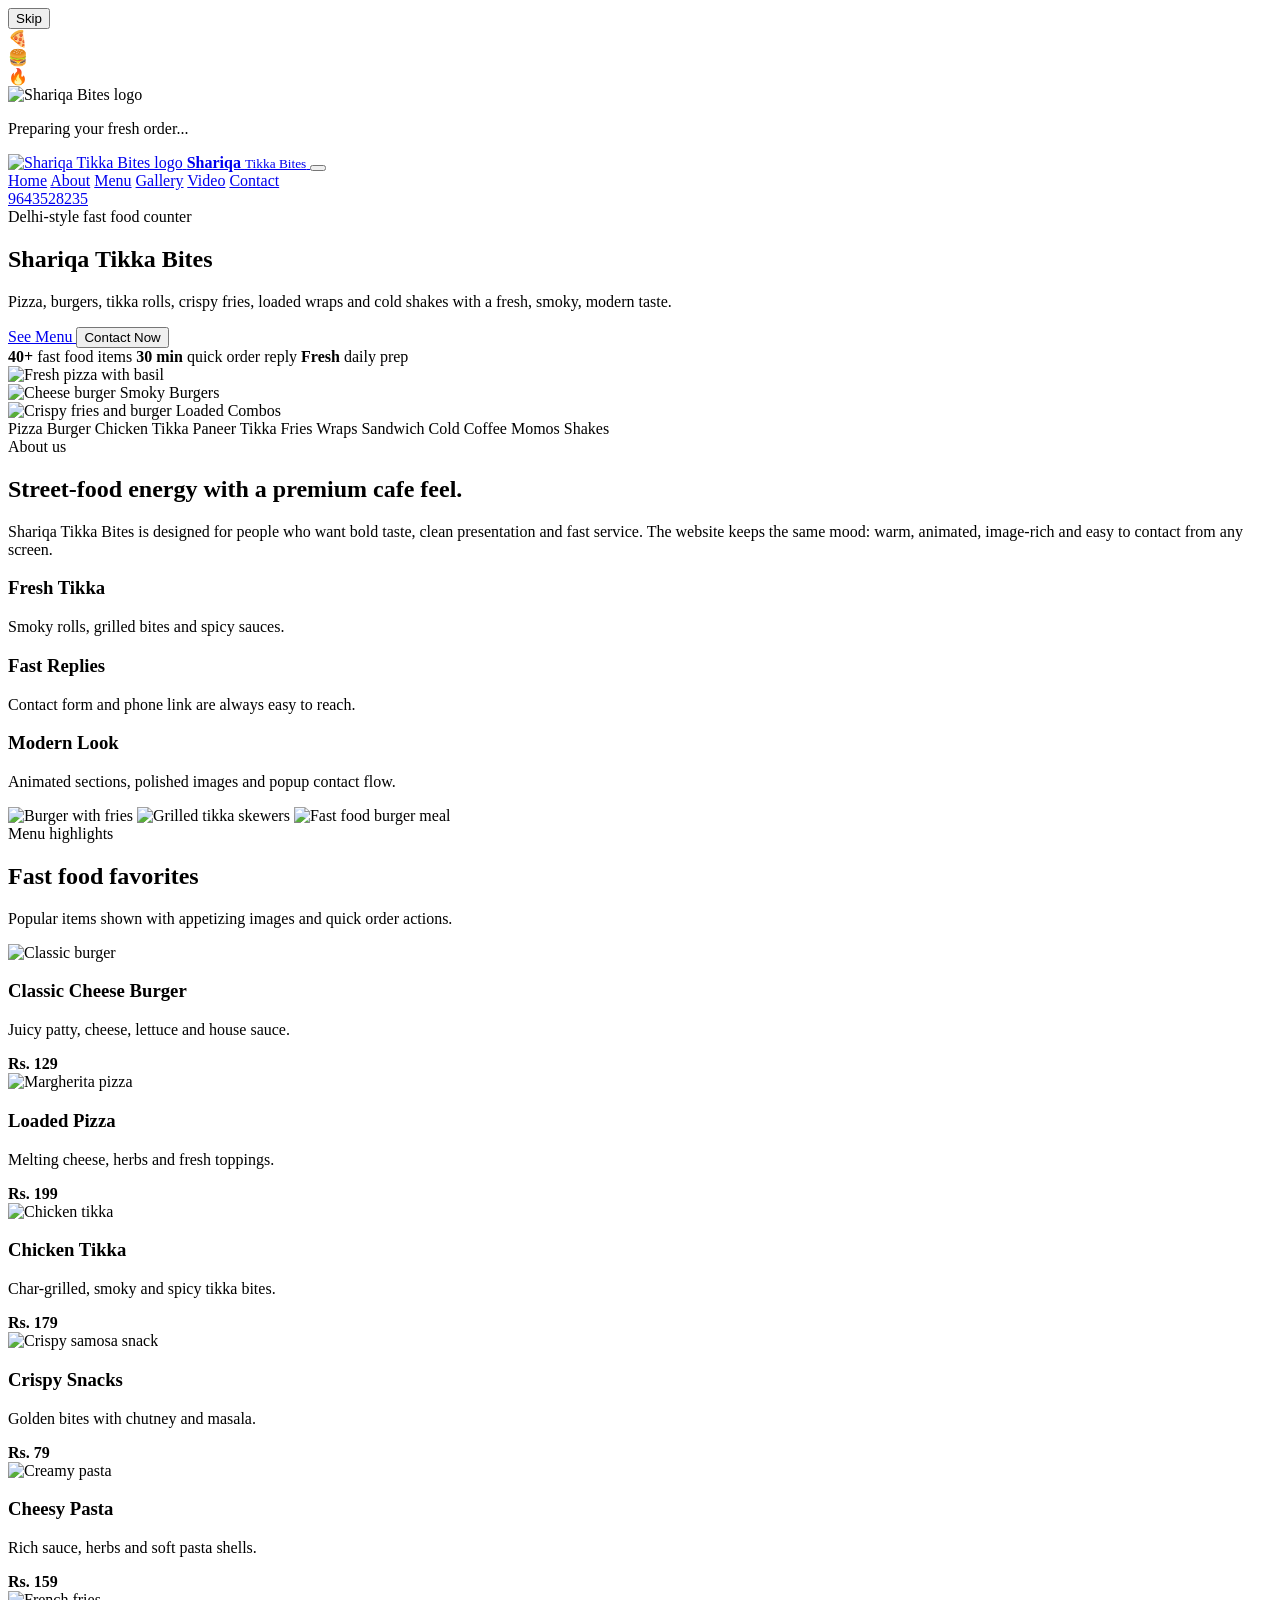
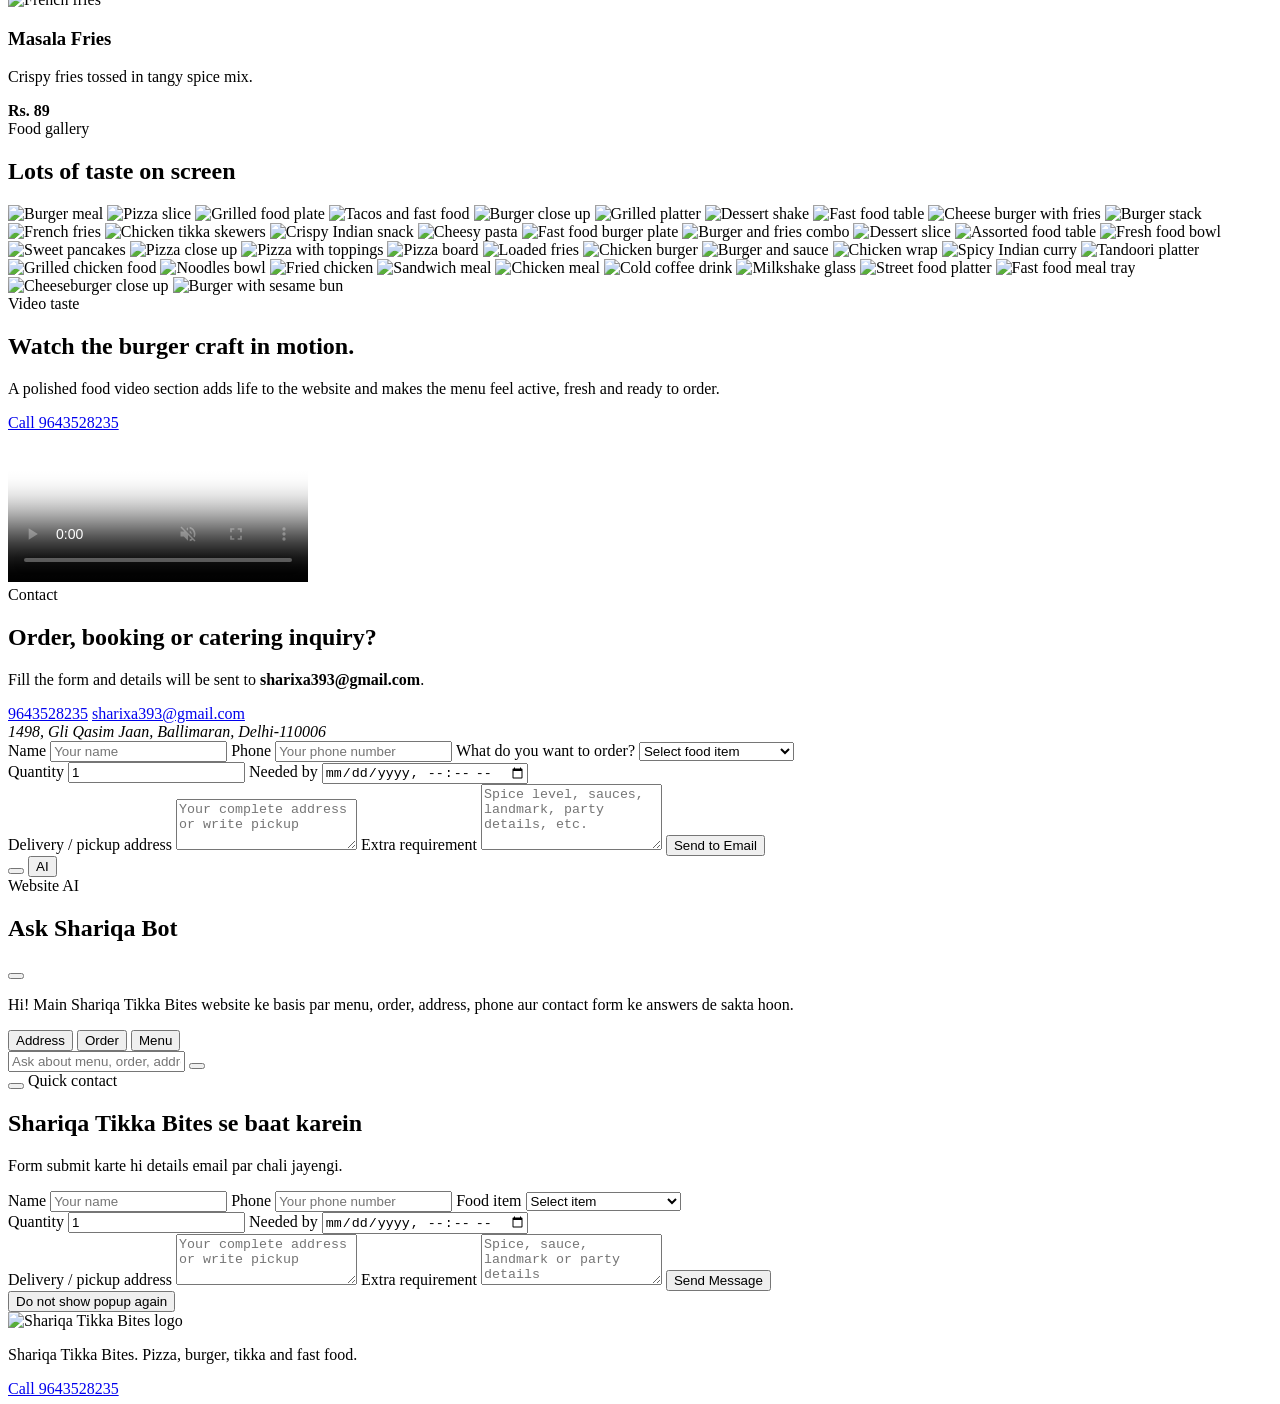
==== index.html @ a7a22358 "Deploy Shariqa Tikka Bites website" ====
<!DOCTYPE html>
<html lang="en">
  <head>
    <meta charset="UTF-8" />
    <meta name="viewport" content="width=device-width, initial-scale=1.0" />
    <title>Shariqa Tikka Bites | Pizza, Burger, Tikka & Fast Food</title>
    <meta
      name="description"
      content="Shariqa Tikka Bites serves modern fast food, tikka rolls, pizza, burgers, fries, shakes and party snacks."
    />
    <link rel="preconnect" href="https://images.unsplash.com" />
    <link rel="preconnect" href="https://cdn.coverr.co" />
    <link rel="icon" href="assets/shariqa-bites-logo.png" />
    <link rel="stylesheet" href="styles.css" />
    <script src="https://unpkg.com/lucide@latest/dist/umd/lucide.min.js" defer></script>
    <script src="app.js" defer></script>
  </head>
  <body>
    <div class="intro" id="intro" aria-label="Opening food preparation animation">
      <button class="intro-skip" id="skipIntro" type="button" aria-label="Skip intro">
        <i data-lucide="x"></i>
        Skip
      </button>
      <div class="prep-loader" aria-hidden="true">
        <div class="prep-ring"></div>
        <div class="prep-icon prep-one">🍕</div>
        <div class="prep-icon prep-two">🍔</div>
        <div class="prep-icon prep-three">🔥</div>
        <div class="prep-plate">
          <i data-lucide="chef-hat"></i>
        </div>
      </div>
      <div class="intro-center">
        <img src="assets/shariqa-bites-logo.png" alt="Shariqa Bites logo" />
        <p>Preparing your fresh order...</p>
        <div class="intro-progress"><span></span></div>
      </div>
    </div>

    <header class="site-header">
      <a class="brand" href="#home" aria-label="Shariqa Tikka Bites home">
        <img src="assets/shariqa-bites-logo.png" alt="Shariqa Tikka Bites logo" />
        <span>
          <strong>Shariqa</strong>
          <small>Tikka Bites</small>
        </span>
      </a>
      <button class="nav-toggle" type="button" aria-label="Open menu">
        <i data-lucide="menu"></i>
      </button>
      <nav class="nav-links" aria-label="Primary navigation">
        <a href="#home">Home</a>
        <a href="#about">About</a>
        <a href="#menu">Menu</a>
        <a href="#gallery">Gallery</a>
        <a href="#video">Video</a>
        <a href="#contact">Contact</a>
      </nav>
      <a class="call-pill" href="tel:+919643528235">
        <i data-lucide="phone"></i>
        9643528235
      </a>
    </header>

    <main>
      <section class="hero" id="home">
        <div class="hero-copy reveal">
          <span class="eyebrow">Delhi-style fast food counter</span>
          <h1>Shariqa Tikka Bites</h1>
          <p>
            Pizza, burgers, tikka rolls, crispy fries, loaded wraps and cold shakes
            with a fresh, smoky, modern taste.
          </p>
          <div class="hero-actions">
            <a class="btn btn-primary" href="#menu">
              <i data-lucide="utensils"></i>
              See Menu
            </a>
            <button class="btn btn-light" type="button" data-open-popup>
              <i data-lucide="send"></i>
              Contact Now
            </button>
          </div>
          <div class="hero-stats" aria-label="Highlights">
            <span><strong>40+</strong> fast food items</span>
            <span><strong>30 min</strong> quick order reply</span>
            <span><strong>Fresh</strong> daily prep</span>
          </div>
        </div>

        <div class="hero-visual reveal">
          <div class="hero-main-photo">
            <img
              src="https://images.unsplash.com/photo-1565299624946-b28f40a0ae38?auto=format&fit=crop&w=1100&q=85"
              alt="Fresh pizza with basil"
            />
          </div>
          <div class="floating-card float-one">
            <img
              src="https://images.unsplash.com/photo-1568901346375-23c9450c58cd?auto=format&fit=crop&w=500&q=85"
              alt="Cheese burger"
            />
            <span>Smoky Burgers</span>
          </div>
          <div class="floating-card float-two">
            <img
              src="https://images.unsplash.com/photo-1606755962773-d324e0a13086?auto=format&fit=crop&w=500&q=85"
              alt="Crispy fries and burger"
            />
            <span>Loaded Combos</span>
          </div>
        </div>
      </section>

      <section class="ticker" aria-label="Popular food list">
        <div>
          <span>Pizza</span>
          <span>Burger</span>
          <span>Chicken Tikka</span>
          <span>Paneer Tikka</span>
          <span>Fries</span>
          <span>Wraps</span>
          <span>Sandwich</span>
          <span>Cold Coffee</span>
          <span>Momos</span>
          <span>Shakes</span>
        </div>
      </section>

      <section class="section about" id="about">
        <div class="section-copy reveal">
          <span class="eyebrow">About us</span>
          <h2>Street-food energy with a premium cafe feel.</h2>
          <p>
            Shariqa Tikka Bites is designed for people who want bold taste,
            clean presentation and fast service. The website keeps the same mood:
            warm, animated, image-rich and easy to contact from any screen.
          </p>
          <div class="feature-grid">
            <article>
              <i data-lucide="flame"></i>
              <h3>Fresh Tikka</h3>
              <p>Smoky rolls, grilled bites and spicy sauces.</p>
            </article>
            <article>
              <i data-lucide="clock-3"></i>
              <h3>Fast Replies</h3>
              <p>Contact form and phone link are always easy to reach.</p>
            </article>
            <article>
              <i data-lucide="sparkles"></i>
              <h3>Modern Look</h3>
              <p>Animated sections, polished images and popup contact flow.</p>
            </article>
          </div>
        </div>
        <div class="about-collage reveal">
          <img
            src="https://images.unsplash.com/photo-1550547660-d9450f859349?auto=format&fit=crop&w=900&q=85"
            alt="Burger with fries"
          />
          <img
            src="https://images.unsplash.com/photo-1599487488170-d11ec9c172f0?auto=format&fit=crop&w=900&q=85"
            alt="Grilled tikka skewers"
          />
          <img
            src="https://images.unsplash.com/photo-1571091718767-18b5b1457add?auto=format&fit=crop&w=900&q=85"
            alt="Fast food burger meal"
          />
        </div>
      </section>

      <section class="section menu-section" id="menu">
        <div class="section-heading reveal">
          <span class="eyebrow">Menu highlights</span>
          <h2>Fast food favorites</h2>
          <p>Popular items shown with appetizing images and quick order actions.</p>
        </div>
        <div class="menu-grid">
          <article class="menu-card reveal">
            <img src="https://images.unsplash.com/photo-1565299507177-b0ac66763828?auto=format&fit=crop&w=700&q=85" alt="Classic burger" />
            <div><h3>Classic Cheese Burger</h3><p>Juicy patty, cheese, lettuce and house sauce.</p><strong>Rs. 129</strong></div>
          </article>
          <article class="menu-card reveal">
            <img src="https://images.unsplash.com/photo-1565299624946-b28f40a0ae38?auto=format&fit=crop&w=700&q=85" alt="Margherita pizza" />
            <div><h3>Loaded Pizza</h3><p>Melting cheese, herbs and fresh toppings.</p><strong>Rs. 199</strong></div>
          </article>
          <article class="menu-card reveal">
            <img src="https://images.unsplash.com/photo-1599487488170-d11ec9c172f0?auto=format&fit=crop&w=700&q=85" alt="Chicken tikka" />
            <div><h3>Chicken Tikka</h3><p>Char-grilled, smoky and spicy tikka bites.</p><strong>Rs. 179</strong></div>
          </article>
          <article class="menu-card reveal">
            <img src="https://images.unsplash.com/photo-1601050690597-df0568f70950?auto=format&fit=crop&w=700&q=85" alt="Crispy samosa snack" />
            <div><h3>Crispy Snacks</h3><p>Golden bites with chutney and masala.</p><strong>Rs. 79</strong></div>
          </article>
          <article class="menu-card reveal">
            <img src="https://images.unsplash.com/photo-1621996346565-e3dbc646d9a9?auto=format&fit=crop&w=700&q=85" alt="Creamy pasta" />
            <div><h3>Cheesy Pasta</h3><p>Rich sauce, herbs and soft pasta shells.</p><strong>Rs. 159</strong></div>
          </article>
          <article class="menu-card reveal">
            <img src="https://images.unsplash.com/photo-1576107232684-1279f390859f?auto=format&fit=crop&w=700&q=85" alt="French fries" />
            <div><h3>Masala Fries</h3><p>Crispy fries tossed in tangy spice mix.</p><strong>Rs. 89</strong></div>
          </article>
        </div>
      </section>

      <section class="section gallery-section" id="gallery">
        <div class="section-heading reveal">
          <span class="eyebrow">Food gallery</span>
          <h2>Lots of taste on screen</h2>
        </div>
        <div class="gallery">
          <img class="reveal" src="https://images.unsplash.com/photo-1551782450-a2132b4ba21d?auto=format&fit=crop&w=700&q=85" alt="Burger meal" />
          <img class="reveal" src="https://images.unsplash.com/photo-1594007654729-407eedc4be65?auto=format&fit=crop&w=700&q=85" alt="Pizza slice" />
          <img class="reveal" src="https://images.unsplash.com/photo-1600891964599-f61ba0e24092?auto=format&fit=crop&w=700&q=85" alt="Grilled food plate" />
          <img class="reveal" src="https://images.unsplash.com/photo-1552332386-f8dd00dc2f85?auto=format&fit=crop&w=700&q=85" alt="Tacos and fast food" />
          <img class="reveal" src="https://images.unsplash.com/photo-1550317138-10000687a72b?auto=format&fit=crop&w=700&q=85" alt="Burger close up" />
          <img class="reveal" src="https://images.unsplash.com/photo-1600891964092-4316c288032e?auto=format&fit=crop&w=700&q=85" alt="Grilled platter" />
          <img class="reveal" src="https://images.unsplash.com/photo-1551024506-0bccd828d307?auto=format&fit=crop&w=700&q=85" alt="Dessert shake" />
          <img class="reveal" src="https://images.unsplash.com/photo-1571091655789-405eb7a3a3a8?auto=format&fit=crop&w=700&q=85" alt="Fast food table" />
          <img class="reveal" src="https://images.unsplash.com/photo-1565299507177-b0ac66763828?auto=format&fit=crop&w=700&q=85" alt="Cheese burger with fries" />
          <img class="reveal" src="https://images.unsplash.com/photo-1568901346375-23c9450c58cd?auto=format&fit=crop&w=700&q=85" alt="Burger stack" />
          <img class="reveal" src="https://images.unsplash.com/photo-1576107232684-1279f390859f?auto=format&fit=crop&w=700&q=85" alt="French fries" />
          <img class="reveal" src="https://images.unsplash.com/photo-1599487488170-d11ec9c172f0?auto=format&fit=crop&w=700&q=85" alt="Chicken tikka skewers" />
          <img class="reveal" src="https://images.unsplash.com/photo-1601050690597-df0568f70950?auto=format&fit=crop&w=700&q=85" alt="Crispy Indian snack" />
          <img class="reveal" src="https://images.unsplash.com/photo-1621996346565-e3dbc646d9a9?auto=format&fit=crop&w=700&q=85" alt="Cheesy pasta" />
          <img class="reveal" src="https://images.unsplash.com/photo-1571091718767-18b5b1457add?auto=format&fit=crop&w=700&q=85" alt="Fast food burger plate" />
          <img class="reveal" src="https://images.unsplash.com/photo-1606755962773-d324e0a13086?auto=format&fit=crop&w=700&q=85" alt="Burger and fries combo" />
          <img class="reveal" src="https://images.unsplash.com/photo-1565958011703-44f9829ba187?auto=format&fit=crop&w=700&q=85" alt="Dessert slice" />
          <img class="reveal" src="https://images.unsplash.com/photo-1504674900247-0877df9cc836?auto=format&fit=crop&w=700&q=85" alt="Assorted food table" />
          <img class="reveal" src="https://images.unsplash.com/photo-1540189549336-e6e99c3679fe?auto=format&fit=crop&w=700&q=85" alt="Fresh food bowl" />
          <img class="reveal" src="https://images.unsplash.com/photo-1567620905732-2d1ec7ab7445?auto=format&fit=crop&w=700&q=85" alt="Sweet pancakes" />
          <img class="reveal" src="https://images.unsplash.com/photo-1513104890138-7c749659a591?auto=format&fit=crop&w=700&q=85" alt="Pizza close up" />
          <img class="reveal" src="https://images.unsplash.com/photo-1511689660979-10d2b1aada49?auto=format&fit=crop&w=700&q=85" alt="Pizza with toppings" />
          <img class="reveal" src="https://images.unsplash.com/photo-1520201163981-8cc95007dd2a?auto=format&fit=crop&w=700&q=85" alt="Pizza board" />
          <img class="reveal" src="https://images.unsplash.com/photo-1541592106381-b31e9677c0e5?auto=format&fit=crop&w=700&q=85" alt="Loaded fries" />
          <img class="reveal" src="https://images.unsplash.com/photo-1559847844-5315695dadae?auto=format&fit=crop&w=700&q=85" alt="Chicken burger" />
          <img class="reveal" src="https://images.unsplash.com/photo-1585238342024-78d387f4a707?auto=format&fit=crop&w=700&q=85" alt="Burger and sauce" />
          <img class="reveal" src="https://images.unsplash.com/photo-1605478371310-a9f1e96b4ff4?auto=format&fit=crop&w=700&q=85" alt="Chicken wrap" />
          <img class="reveal" src="https://images.unsplash.com/photo-1631452180519-c014fe946bc7?auto=format&fit=crop&w=700&q=85" alt="Spicy Indian curry" />
          <img class="reveal" src="https://images.unsplash.com/photo-1617692855027-33b14f061079?auto=format&fit=crop&w=700&q=85" alt="Tandoori platter" />
          <img class="reveal" src="https://images.unsplash.com/photo-1610057099431-d73a1c9d2f2f?auto=format&fit=crop&w=700&q=85" alt="Grilled chicken food" />
          <img class="reveal" src="https://images.unsplash.com/photo-1612929633738-8fe44f7ec841?auto=format&fit=crop&w=700&q=85" alt="Noodles bowl" />
          <img class="reveal" src="https://images.unsplash.com/photo-1562967914-608f82629710?auto=format&fit=crop&w=700&q=85" alt="Fried chicken" />
          <img class="reveal" src="https://images.unsplash.com/photo-1625944525533-473f1a3d54e7?auto=format&fit=crop&w=700&q=85" alt="Sandwich meal" />
          <img class="reveal" src="https://images.unsplash.com/photo-1604908176997-125f25cc6f3d?auto=format&fit=crop&w=700&q=85" alt="Chicken meal" />
          <img class="reveal" src="https://images.unsplash.com/photo-1509042239860-f550ce710b93?auto=format&fit=crop&w=700&q=85" alt="Cold coffee drink" />
          <img class="reveal" src="https://images.unsplash.com/photo-1572490122747-3968b75cc699?auto=format&fit=crop&w=700&q=85" alt="Milkshake glass" />
          <img class="reveal" src="https://images.unsplash.com/photo-1512152272829-e3139592d56f?auto=format&fit=crop&w=700&q=85" alt="Street food platter" />
          <img class="reveal" src="https://images.unsplash.com/photo-1521305916504-4a1121188589?auto=format&fit=crop&w=700&q=85" alt="Fast food meal tray" />
          <img class="reveal" src="https://images.unsplash.com/photo-1561758033-d89a9ad46330?auto=format&fit=crop&w=700&q=85" alt="Cheeseburger close up" />
          <img class="reveal" src="https://images.unsplash.com/photo-1550547660-d9450f859349?auto=format&fit=crop&w=700&q=85" alt="Burger with sesame bun" />
        </div>
      </section>

      <section class="section video-section" id="video">
        <div class="section-copy reveal">
          <span class="eyebrow">Video taste</span>
          <h2>Watch the burger craft in motion.</h2>
          <p>
            A polished food video section adds life to the website and makes the
            menu feel active, fresh and ready to order.
          </p>
          <a class="btn btn-primary" href="tel:+919643528235">
            <i data-lucide="phone-call"></i>
            Call 9643528235
          </a>
        </div>
        <div class="video-frame reveal">
          <video
            controls
            muted
            loop
            playsinline
            poster="https://images.unsplash.com/photo-1550547660-d9450f859349?auto=format&fit=crop&w=1200&q=85"
          >
            <source src="https://cdn.coverr.co/videos/user-ai-generation-xU0txiBpkCyI/1080p.mp4" type="video/mp4" />
          </video>
        </div>
      </section>

      <section class="section contact-section" id="contact">
        <div class="contact-panel reveal">
          <div>
            <span class="eyebrow">Contact</span>
            <h2>Order, booking or catering inquiry?</h2>
            <p>
              Fill the form and details will be sent to
              <strong>sharixa393@gmail.com</strong>.
            </p>
          <div class="contact-lines">
            <a href="tel:+919643528235"><i data-lucide="phone"></i> 9643528235</a>
            <a href="mailto:sharixa393@gmail.com"><i data-lucide="mail"></i> sharixa393@gmail.com</a>
          </div>
          <address class="address-card">
            <i data-lucide="map-pin"></i>
            <span>1498, Gli Qasim Jaan, Ballimaran, Delhi-110006</span>
          </address>
        </div>
          <form
            class="contact-form"
            action="https://formsubmit.co/sharixa393@gmail.com"
            method="POST"
            target="_blank"
          >
            <input type="hidden" name="_subject" value="New inquiry from Shariqa Tikka Bites website" />
            <input type="hidden" name="_captcha" value="false" />
            <input type="hidden" name="_template" value="table" />
            <label>
              Name
              <input name="name" type="text" placeholder="Your name" required />
            </label>
            <label>
              Phone
              <input name="phone" type="tel" placeholder="Your phone number" required />
            </label>
            <label>
              What do you want to order?
              <select name="order_item" required>
                <option value="">Select food item</option>
                <option>Pizza</option>
                <option>Burger</option>
                <option>Chicken Tikka</option>
                <option>Paneer Tikka</option>
                <option>Wrap / Roll</option>
                <option>Fries</option>
                <option>Sandwich</option>
                <option>Cold Coffee / Shake</option>
                <option>Party or catering order</option>
              </select>
            </label>
            <div class="form-row">
              <label>
                Quantity
                <input name="quantity" type="number" min="1" value="1" required />
              </label>
              <label>
                Needed by
                <input name="needed_by" type="datetime-local" />
              </label>
            </div>
            <label>
              Delivery / pickup address
              <textarea name="customer_address" rows="3" placeholder="Your complete address or write pickup" required></textarea>
            </label>
            <label>
              Extra requirement
              <textarea name="message" rows="4" placeholder="Spice level, sauces, landmark, party details, etc." required></textarea>
            </label>
            <button class="btn btn-primary" type="submit">
              <i data-lucide="send"></i>
              Send to Email
            </button>
          </form>
        </div>
      </section>
    </main>

    <button class="floating-contact" type="button" data-open-popup aria-label="Open contact form">
      <i data-lucide="message-circle"></i>
    </button>

    <button class="chatbot-launch" type="button" id="chatbotLaunch" aria-label="Open AI chatbot">
      <i data-lucide="bot"></i>
      <span>AI</span>
    </button>

    <aside class="chatbot" id="chatbot" aria-hidden="true" aria-label="Shariqa AI chatbot">
      <div class="chatbot-header">
        <div>
          <span class="eyebrow">Website AI</span>
          <h2>Ask Shariqa Bot</h2>
        </div>
        <button type="button" id="closeChatbot" aria-label="Close chatbot">
          <i data-lucide="x"></i>
        </button>
      </div>
      <div class="chatbot-messages" id="chatbotMessages">
        <p class="bot-message">Hi! Main Shariqa Tikka Bites website ke basis par menu, order, address, phone aur contact form ke answers de sakta hoon.</p>
      </div>
      <div class="chatbot-suggestions" aria-label="Suggested questions">
        <button type="button" data-chat-question="Address kya hai?">Address</button>
        <button type="button" data-chat-question="Order kaise karun?">Order</button>
        <button type="button" data-chat-question="Menu mein kya kya hai?">Menu</button>
      </div>
      <form class="chatbot-form" id="chatbotForm">
        <input id="chatbotInput" type="text" placeholder="Ask about menu, order, address..." autocomplete="off" />
        <button type="submit" aria-label="Send question">
          <i data-lucide="send"></i>
        </button>
      </form>
    </aside>

    <div class="popup" id="contactPopup" aria-hidden="true">
      <div class="popup-backdrop" data-close-popup></div>
      <aside class="popup-card" role="dialog" aria-modal="true" aria-labelledby="popupTitle">
        <button class="popup-close" type="button" data-close-popup aria-label="Close popup">
          <i data-lucide="x"></i>
        </button>
        <span class="eyebrow">Quick contact</span>
        <h2 id="popupTitle">Shariqa Tikka Bites se baat karein</h2>
        <p>Form submit karte hi details email par chali jayengi.</p>
        <form
          class="contact-form"
          action="https://formsubmit.co/sharixa393@gmail.com"
          method="POST"
          target="_blank"
        >
          <input type="hidden" name="_subject" value="Popup inquiry from Shariqa Tikka Bites website" />
          <input type="hidden" name="_captcha" value="false" />
          <input type="hidden" name="_template" value="table" />
          <label>
            Name
            <input name="name" type="text" placeholder="Your name" required />
          </label>
          <label>
            Phone
            <input name="phone" type="tel" placeholder="Your phone number" required />
          </label>
          <label>
            Food item
            <select name="order_item" required>
              <option value="">Select item</option>
              <option>Pizza</option>
              <option>Burger</option>
              <option>Chicken Tikka</option>
              <option>Paneer Tikka</option>
              <option>Wrap / Roll</option>
              <option>Fries</option>
              <option>Sandwich</option>
              <option>Cold Coffee / Shake</option>
              <option>Party or catering order</option>
            </select>
          </label>
          <div class="form-row">
            <label>
              Quantity
              <input name="quantity" type="number" min="1" value="1" required />
            </label>
            <label>
              Needed by
              <input name="needed_by" type="datetime-local" />
            </label>
          </div>
          <label>
            Delivery / pickup address
            <textarea name="customer_address" rows="3" placeholder="Your complete address or write pickup" required></textarea>
          </label>
          <label>
            Extra requirement
            <textarea name="message" rows="3" placeholder="Spice, sauce, landmark or party details" required></textarea>
          </label>
          <button class="btn btn-primary" type="submit">
            <i data-lucide="send"></i>
            Send Message
          </button>
        </form>
        <button class="quiet-btn" type="button" id="stopPopup">Do not show popup again</button>
      </aside>
    </div>

    <footer class="site-footer">
      <img src="assets/shariqa-bites-logo.png" alt="Shariqa Tikka Bites logo" />
      <p>Shariqa Tikka Bites. Pizza, burger, tikka and fast food.</p>
      <a href="tel:+919643528235">Call 9643528235</a>
    </footer>
  </body>
</html>
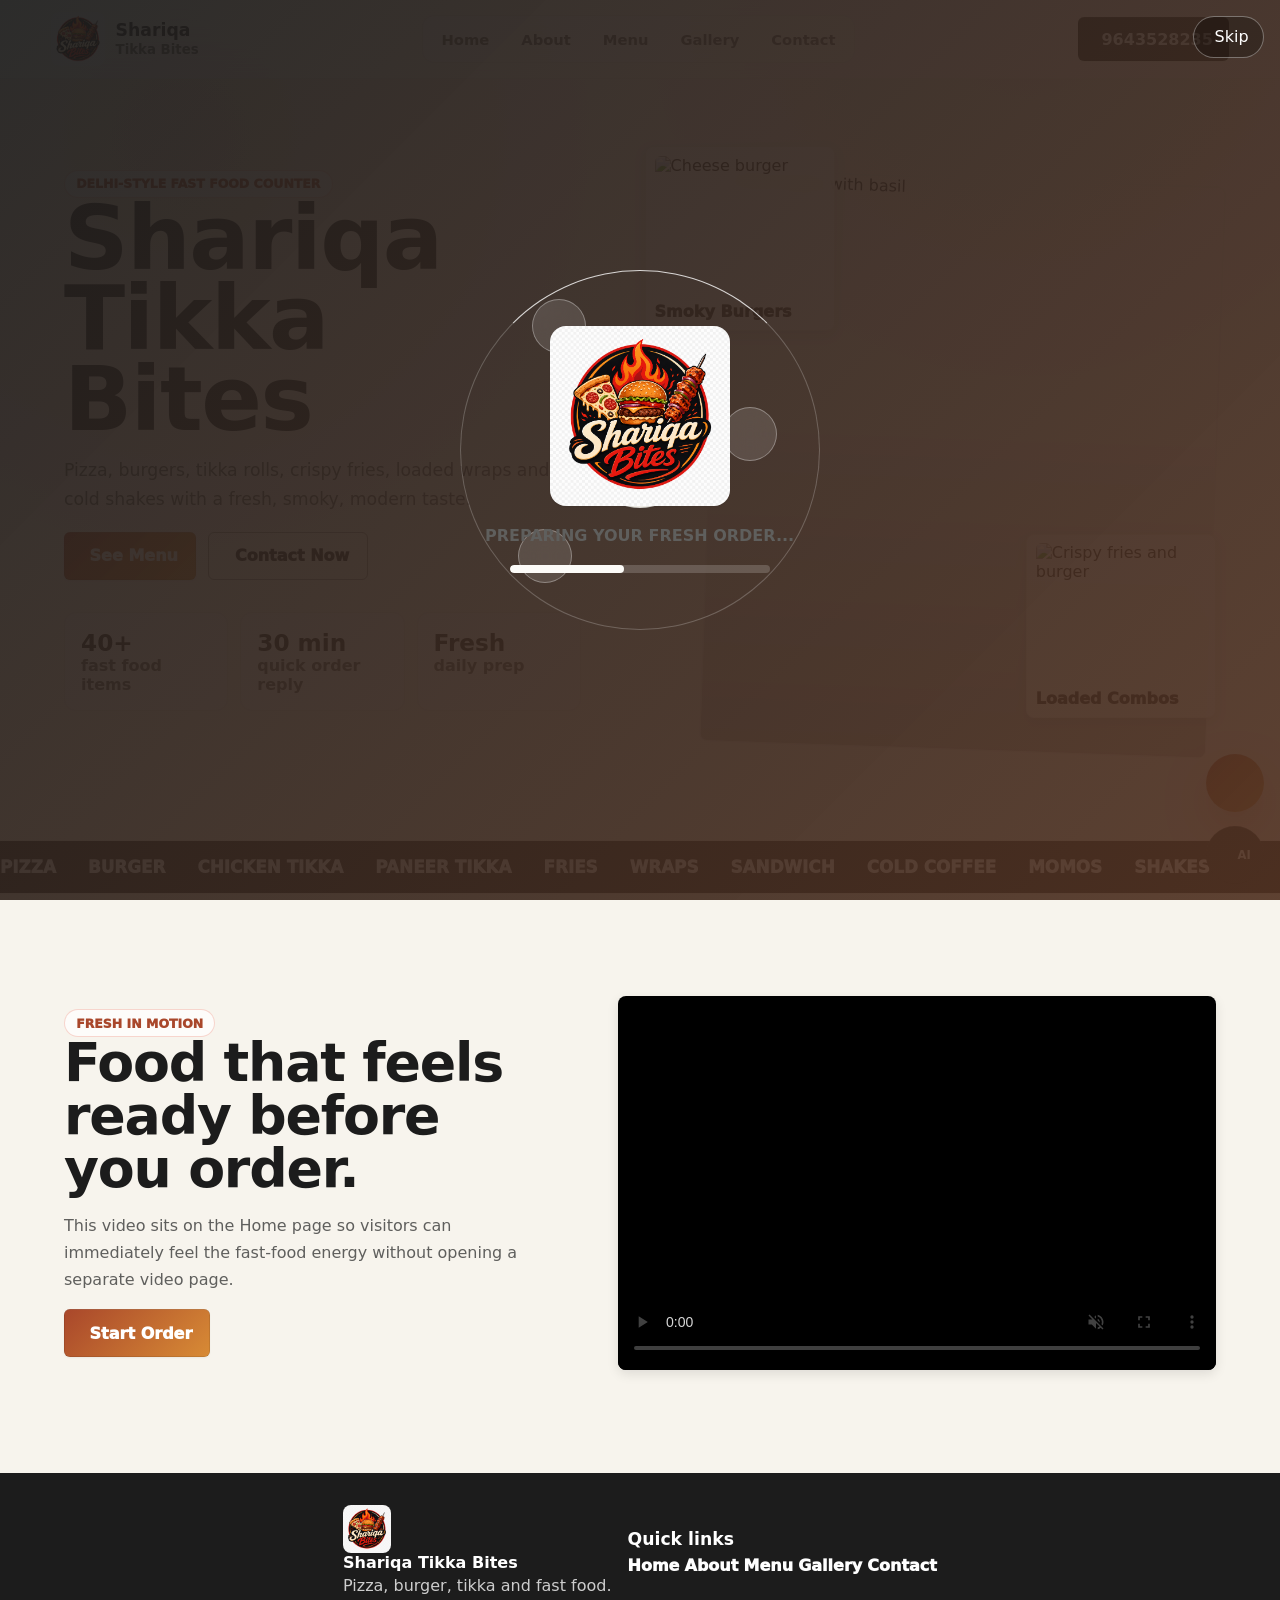
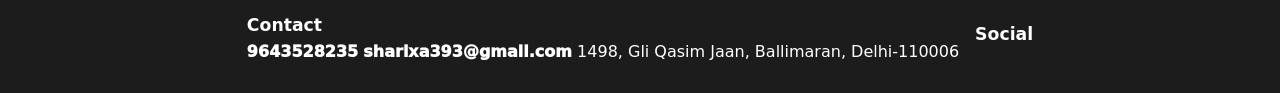
==== commit 515f4815: "Update multi-page Shariqa Tikka Bites website" ====
--- a/index.html
+++ b/index.html
@@ -1,468 +1,137 @@
-<!DOCTYPE html>
-<html lang="en">
-  <head>
-    <meta charset="UTF-8" />
-    <meta name="viewport" content="width=device-width, initial-scale=1.0" />
-    <title>Shariqa Tikka Bites | Pizza, Burger, Tikka & Fast Food</title>
-    <meta
-      name="description"
-      content="Shariqa Tikka Bites serves modern fast food, tikka rolls, pizza, burgers, fries, shakes and party snacks."
-    />
-    <link rel="preconnect" href="https://images.unsplash.com" />
-    <link rel="preconnect" href="https://cdn.coverr.co" />
-    <link rel="icon" href="assets/shariqa-bites-logo.png" />
-    <link rel="stylesheet" href="styles.css" />
-    <script src="https://unpkg.com/lucide@latest/dist/umd/lucide.min.js" defer></script>
-    <script src="app.js" defer></script>
-  </head>
-  <body>
-    <div class="intro" id="intro" aria-label="Opening food preparation animation">
-      <button class="intro-skip" id="skipIntro" type="button" aria-label="Skip intro">
-        <i data-lucide="x"></i>
-        Skip
-      </button>
-      <div class="prep-loader" aria-hidden="true">
-        <div class="prep-ring"></div>
-        <div class="prep-icon prep-one">🍕</div>
-        <div class="prep-icon prep-two">🍔</div>
-        <div class="prep-icon prep-three">🔥</div>
-        <div class="prep-plate">
-          <i data-lucide="chef-hat"></i>
-        </div>
-      </div>
-      <div class="intro-center">
-        <img src="assets/shariqa-bites-logo.png" alt="Shariqa Bites logo" />
-        <p>Preparing your fresh order...</p>
-        <div class="intro-progress"><span></span></div>
-      </div>
-    </div>
-
-    <header class="site-header">
-      <a class="brand" href="#home" aria-label="Shariqa Tikka Bites home">
-        <img src="assets/shariqa-bites-logo.png" alt="Shariqa Tikka Bites logo" />
-        <span>
-          <strong>Shariqa</strong>
-          <small>Tikka Bites</small>
-        </span>
-      </a>
-      <button class="nav-toggle" type="button" aria-label="Open menu">
-        <i data-lucide="menu"></i>
-      </button>
-      <nav class="nav-links" aria-label="Primary navigation">
-        <a href="#home">Home</a>
-        <a href="#about">About</a>
-        <a href="#menu">Menu</a>
-        <a href="#gallery">Gallery</a>
-        <a href="#video">Video</a>
-        <a href="#contact">Contact</a>
-      </nav>
-      <a class="call-pill" href="tel:+919643528235">
-        <i data-lucide="phone"></i>
-        9643528235
-      </a>
-    </header>
-
-    <main>
-      <section class="hero" id="home">
-        <div class="hero-copy reveal">
-          <span class="eyebrow">Delhi-style fast food counter</span>
-          <h1>Shariqa Tikka Bites</h1>
-          <p>
-            Pizza, burgers, tikka rolls, crispy fries, loaded wraps and cold shakes
-            with a fresh, smoky, modern taste.
-          </p>
-          <div class="hero-actions">
-            <a class="btn btn-primary" href="#menu">
-              <i data-lucide="utensils"></i>
-              See Menu
-            </a>
-            <button class="btn btn-light" type="button" data-open-popup>
-              <i data-lucide="send"></i>
-              Contact Now
-            </button>
-          </div>
-          <div class="hero-stats" aria-label="Highlights">
-            <span><strong>40+</strong> fast food items</span>
-            <span><strong>30 min</strong> quick order reply</span>
-            <span><strong>Fresh</strong> daily prep</span>
-          </div>
-        </div>
-
-        <div class="hero-visual reveal">
-          <div class="hero-main-photo">
-            <img
-              src="https://images.unsplash.com/photo-1565299624946-b28f40a0ae38?auto=format&fit=crop&w=1100&q=85"
-              alt="Fresh pizza with basil"
-            />
-          </div>
-          <div class="floating-card float-one">
-            <img
-              src="https://images.unsplash.com/photo-1568901346375-23c9450c58cd?auto=format&fit=crop&w=500&q=85"
-              alt="Cheese burger"
-            />
-            <span>Smoky Burgers</span>
-          </div>
-          <div class="floating-card float-two">
-            <img
-              src="https://images.unsplash.com/photo-1606755962773-d324e0a13086?auto=format&fit=crop&w=500&q=85"
-              alt="Crispy fries and burger"
-            />
-            <span>Loaded Combos</span>
-          </div>
-        </div>
-      </section>
-
-      <section class="ticker" aria-label="Popular food list">
-        <div>
-          <span>Pizza</span>
-          <span>Burger</span>
-          <span>Chicken Tikka</span>
-          <span>Paneer Tikka</span>
-          <span>Fries</span>
-          <span>Wraps</span>
-          <span>Sandwich</span>
-          <span>Cold Coffee</span>
-          <span>Momos</span>
-          <span>Shakes</span>
-        </div>
-      </section>
-
-      <section class="section about" id="about">
-        <div class="section-copy reveal">
-          <span class="eyebrow">About us</span>
-          <h2>Street-food energy with a premium cafe feel.</h2>
-          <p>
-            Shariqa Tikka Bites is designed for people who want bold taste,
-            clean presentation and fast service. The website keeps the same mood:
-            warm, animated, image-rich and easy to contact from any screen.
-          </p>
-          <div class="feature-grid">
-            <article>
-              <i data-lucide="flame"></i>
-              <h3>Fresh Tikka</h3>
-              <p>Smoky rolls, grilled bites and spicy sauces.</p>
-            </article>
-            <article>
-              <i data-lucide="clock-3"></i>
-              <h3>Fast Replies</h3>
-              <p>Contact form and phone link are always easy to reach.</p>
-            </article>
-            <article>
-              <i data-lucide="sparkles"></i>
-              <h3>Modern Look</h3>
-              <p>Animated sections, polished images and popup contact flow.</p>
-            </article>
-          </div>
-        </div>
-        <div class="about-collage reveal">
-          <img
-            src="https://images.unsplash.com/photo-1550547660-d9450f859349?auto=format&fit=crop&w=900&q=85"
-            alt="Burger with fries"
-          />
-          <img
-            src="https://images.unsplash.com/photo-1599487488170-d11ec9c172f0?auto=format&fit=crop&w=900&q=85"
-            alt="Grilled tikka skewers"
-          />
-          <img
-            src="https://images.unsplash.com/photo-1571091718767-18b5b1457add?auto=format&fit=crop&w=900&q=85"
-            alt="Fast food burger meal"
-          />
-        </div>
-      </section>
-
-      <section class="section menu-section" id="menu">
-        <div class="section-heading reveal">
-          <span class="eyebrow">Menu highlights</span>
-          <h2>Fast food favorites</h2>
-          <p>Popular items shown with appetizing images and quick order actions.</p>
-        </div>
-        <div class="menu-grid">
-          <article class="menu-card reveal">
-            <img src="https://images.unsplash.com/photo-1565299507177-b0ac66763828?auto=format&fit=crop&w=700&q=85" alt="Classic burger" />
-            <div><h3>Classic Cheese Burger</h3><p>Juicy patty, cheese, lettuce and house sauce.</p><strong>Rs. 129</strong></div>
-          </article>
-          <article class="menu-card reveal">
-            <img src="https://images.unsplash.com/photo-1565299624946-b28f40a0ae38?auto=format&fit=crop&w=700&q=85" alt="Margherita pizza" />
-            <div><h3>Loaded Pizza</h3><p>Melting cheese, herbs and fresh toppings.</p><strong>Rs. 199</strong></div>
-          </article>
-          <article class="menu-card reveal">
-            <img src="https://images.unsplash.com/photo-1599487488170-d11ec9c172f0?auto=format&fit=crop&w=700&q=85" alt="Chicken tikka" />
-            <div><h3>Chicken Tikka</h3><p>Char-grilled, smoky and spicy tikka bites.</p><strong>Rs. 179</strong></div>
-          </article>
-          <article class="menu-card reveal">
-            <img src="https://images.unsplash.com/photo-1601050690597-df0568f70950?auto=format&fit=crop&w=700&q=85" alt="Crispy samosa snack" />
-            <div><h3>Crispy Snacks</h3><p>Golden bites with chutney and masala.</p><strong>Rs. 79</strong></div>
-          </article>
-          <article class="menu-card reveal">
-            <img src="https://images.unsplash.com/photo-1621996346565-e3dbc646d9a9?auto=format&fit=crop&w=700&q=85" alt="Creamy pasta" />
-            <div><h3>Cheesy Pasta</h3><p>Rich sauce, herbs and soft pasta shells.</p><strong>Rs. 159</strong></div>
-          </article>
-          <article class="menu-card reveal">
-            <img src="https://images.unsplash.com/photo-1576107232684-1279f390859f?auto=format&fit=crop&w=700&q=85" alt="French fries" />
-            <div><h3>Masala Fries</h3><p>Crispy fries tossed in tangy spice mix.</p><strong>Rs. 89</strong></div>
-          </article>
-        </div>
-      </section>
-
-      <section class="section gallery-section" id="gallery">
-        <div class="section-heading reveal">
-          <span class="eyebrow">Food gallery</span>
-          <h2>Lots of taste on screen</h2>
-        </div>
-        <div class="gallery">
-          <img class="reveal" src="https://images.unsplash.com/photo-1551782450-a2132b4ba21d?auto=format&fit=crop&w=700&q=85" alt="Burger meal" />
-          <img class="reveal" src="https://images.unsplash.com/photo-1594007654729-407eedc4be65?auto=format&fit=crop&w=700&q=85" alt="Pizza slice" />
-          <img class="reveal" src="https://images.unsplash.com/photo-1600891964599-f61ba0e24092?auto=format&fit=crop&w=700&q=85" alt="Grilled food plate" />
-          <img class="reveal" src="https://images.unsplash.com/photo-1552332386-f8dd00dc2f85?auto=format&fit=crop&w=700&q=85" alt="Tacos and fast food" />
-          <img class="reveal" src="https://images.unsplash.com/photo-1550317138-10000687a72b?auto=format&fit=crop&w=700&q=85" alt="Burger close up" />
-          <img class="reveal" src="https://images.unsplash.com/photo-1600891964092-4316c288032e?auto=format&fit=crop&w=700&q=85" alt="Grilled platter" />
-          <img class="reveal" src="https://images.unsplash.com/photo-1551024506-0bccd828d307?auto=format&fit=crop&w=700&q=85" alt="Dessert shake" />
-          <img class="reveal" src="https://images.unsplash.com/photo-1571091655789-405eb7a3a3a8?auto=format&fit=crop&w=700&q=85" alt="Fast food table" />
-          <img class="reveal" src="https://images.unsplash.com/photo-1565299507177-b0ac66763828?auto=format&fit=crop&w=700&q=85" alt="Cheese burger with fries" />
-          <img class="reveal" src="https://images.unsplash.com/photo-1568901346375-23c9450c58cd?auto=format&fit=crop&w=700&q=85" alt="Burger stack" />
-          <img class="reveal" src="https://images.unsplash.com/photo-1576107232684-1279f390859f?auto=format&fit=crop&w=700&q=85" alt="French fries" />
-          <img class="reveal" src="https://images.unsplash.com/photo-1599487488170-d11ec9c172f0?auto=format&fit=crop&w=700&q=85" alt="Chicken tikka skewers" />
-          <img class="reveal" src="https://images.unsplash.com/photo-1601050690597-df0568f70950?auto=format&fit=crop&w=700&q=85" alt="Crispy Indian snack" />
-          <img class="reveal" src="https://images.unsplash.com/photo-1621996346565-e3dbc646d9a9?auto=format&fit=crop&w=700&q=85" alt="Cheesy pasta" />
-          <img class="reveal" src="https://images.unsplash.com/photo-1571091718767-18b5b1457add?auto=format&fit=crop&w=700&q=85" alt="Fast food burger plate" />
-          <img class="reveal" src="https://images.unsplash.com/photo-1606755962773-d324e0a13086?auto=format&fit=crop&w=700&q=85" alt="Burger and fries combo" />
-          <img class="reveal" src="https://images.unsplash.com/photo-1565958011703-44f9829ba187?auto=format&fit=crop&w=700&q=85" alt="Dessert slice" />
-          <img class="reveal" src="https://images.unsplash.com/photo-1504674900247-0877df9cc836?auto=format&fit=crop&w=700&q=85" alt="Assorted food table" />
-          <img class="reveal" src="https://images.unsplash.com/photo-1540189549336-e6e99c3679fe?auto=format&fit=crop&w=700&q=85" alt="Fresh food bowl" />
-          <img class="reveal" src="https://images.unsplash.com/photo-1567620905732-2d1ec7ab7445?auto=format&fit=crop&w=700&q=85" alt="Sweet pancakes" />
-          <img class="reveal" src="https://images.unsplash.com/photo-1513104890138-7c749659a591?auto=format&fit=crop&w=700&q=85" alt="Pizza close up" />
-          <img class="reveal" src="https://images.unsplash.com/photo-1511689660979-10d2b1aada49?auto=format&fit=crop&w=700&q=85" alt="Pizza with toppings" />
-          <img class="reveal" src="https://images.unsplash.com/photo-1520201163981-8cc95007dd2a?auto=format&fit=crop&w=700&q=85" alt="Pizza board" />
-          <img class="reveal" src="https://images.unsplash.com/photo-1541592106381-b31e9677c0e5?auto=format&fit=crop&w=700&q=85" alt="Loaded fries" />
-          <img class="reveal" src="https://images.unsplash.com/photo-1559847844-5315695dadae?auto=format&fit=crop&w=700&q=85" alt="Chicken burger" />
-          <img class="reveal" src="https://images.unsplash.com/photo-1585238342024-78d387f4a707?auto=format&fit=crop&w=700&q=85" alt="Burger and sauce" />
-          <img class="reveal" src="https://images.unsplash.com/photo-1605478371310-a9f1e96b4ff4?auto=format&fit=crop&w=700&q=85" alt="Chicken wrap" />
-          <img class="reveal" src="https://images.unsplash.com/photo-1631452180519-c014fe946bc7?auto=format&fit=crop&w=700&q=85" alt="Spicy Indian curry" />
-          <img class="reveal" src="https://images.unsplash.com/photo-1617692855027-33b14f061079?auto=format&fit=crop&w=700&q=85" alt="Tandoori platter" />
-          <img class="reveal" src="https://images.unsplash.com/photo-1610057099431-d73a1c9d2f2f?auto=format&fit=crop&w=700&q=85" alt="Grilled chicken food" />
-          <img class="reveal" src="https://images.unsplash.com/photo-1612929633738-8fe44f7ec841?auto=format&fit=crop&w=700&q=85" alt="Noodles bowl" />
-          <img class="reveal" src="https://images.unsplash.com/photo-1562967914-608f82629710?auto=format&fit=crop&w=700&q=85" alt="Fried chicken" />
-          <img class="reveal" src="https://images.unsplash.com/photo-1625944525533-473f1a3d54e7?auto=format&fit=crop&w=700&q=85" alt="Sandwich meal" />
-          <img class="reveal" src="https://images.unsplash.com/photo-1604908176997-125f25cc6f3d?auto=format&fit=crop&w=700&q=85" alt="Chicken meal" />
-          <img class="reveal" src="https://images.unsplash.com/photo-1509042239860-f550ce710b93?auto=format&fit=crop&w=700&q=85" alt="Cold coffee drink" />
-          <img class="reveal" src="https://images.unsplash.com/photo-1572490122747-3968b75cc699?auto=format&fit=crop&w=700&q=85" alt="Milkshake glass" />
-          <img class="reveal" src="https://images.unsplash.com/photo-1512152272829-e3139592d56f?auto=format&fit=crop&w=700&q=85" alt="Street food platter" />
-          <img class="reveal" src="https://images.unsplash.com/photo-1521305916504-4a1121188589?auto=format&fit=crop&w=700&q=85" alt="Fast food meal tray" />
-          <img class="reveal" src="https://images.unsplash.com/photo-1561758033-d89a9ad46330?auto=format&fit=crop&w=700&q=85" alt="Cheeseburger close up" />
-          <img class="reveal" src="https://images.unsplash.com/photo-1550547660-d9450f859349?auto=format&fit=crop&w=700&q=85" alt="Burger with sesame bun" />
-        </div>
-      </section>
-
-      <section class="section video-section" id="video">
-        <div class="section-copy reveal">
-          <span class="eyebrow">Video taste</span>
-          <h2>Watch the burger craft in motion.</h2>
-          <p>
-            A polished food video section adds life to the website and makes the
-            menu feel active, fresh and ready to order.
-          </p>
-          <a class="btn btn-primary" href="tel:+919643528235">
-            <i data-lucide="phone-call"></i>
-            Call 9643528235
-          </a>
-        </div>
-        <div class="video-frame reveal">
-          <video
-            controls
-            muted
-            loop
-            playsinline
-            poster="https://images.unsplash.com/photo-1550547660-d9450f859349?auto=format&fit=crop&w=1200&q=85"
-          >
-            <source src="https://cdn.coverr.co/videos/user-ai-generation-xU0txiBpkCyI/1080p.mp4" type="video/mp4" />
-          </video>
-        </div>
-      </section>
-
-      <section class="section contact-section" id="contact">
-        <div class="contact-panel reveal">
-          <div>
-            <span class="eyebrow">Contact</span>
-            <h2>Order, booking or catering inquiry?</h2>
-            <p>
-              Fill the form and details will be sent to
-              <strong>sharixa393@gmail.com</strong>.
-            </p>
-          <div class="contact-lines">
-            <a href="tel:+919643528235"><i data-lucide="phone"></i> 9643528235</a>
-            <a href="mailto:sharixa393@gmail.com"><i data-lucide="mail"></i> sharixa393@gmail.com</a>
-          </div>
-          <address class="address-card">
-            <i data-lucide="map-pin"></i>
-            <span>1498, Gli Qasim Jaan, Ballimaran, Delhi-110006</span>
-          </address>
-        </div>
-          <form
-            class="contact-form"
-            action="https://formsubmit.co/sharixa393@gmail.com"
-            method="POST"
-            target="_blank"
-          >
-            <input type="hidden" name="_subject" value="New inquiry from Shariqa Tikka Bites website" />
-            <input type="hidden" name="_captcha" value="false" />
-            <input type="hidden" name="_template" value="table" />
-            <label>
-              Name
-              <input name="name" type="text" placeholder="Your name" required />
-            </label>
-            <label>
-              Phone
-              <input name="phone" type="tel" placeholder="Your phone number" required />
-            </label>
-            <label>
-              What do you want to order?
-              <select name="order_item" required>
-                <option value="">Select food item</option>
-                <option>Pizza</option>
-                <option>Burger</option>
-                <option>Chicken Tikka</option>
-                <option>Paneer Tikka</option>
-                <option>Wrap / Roll</option>
-                <option>Fries</option>
-                <option>Sandwich</option>
-                <option>Cold Coffee / Shake</option>
-                <option>Party or catering order</option>
-              </select>
-            </label>
-            <div class="form-row">
-              <label>
-                Quantity
-                <input name="quantity" type="number" min="1" value="1" required />
-              </label>
-              <label>
-                Needed by
-                <input name="needed_by" type="datetime-local" />
-              </label>
-            </div>
-            <label>
-              Delivery / pickup address
-              <textarea name="customer_address" rows="3" placeholder="Your complete address or write pickup" required></textarea>
-            </label>
-            <label>
-              Extra requirement
-              <textarea name="message" rows="4" placeholder="Spice level, sauces, landmark, party details, etc." required></textarea>
-            </label>
-            <button class="btn btn-primary" type="submit">
-              <i data-lucide="send"></i>
-              Send to Email
-            </button>
-          </form>
-        </div>
-      </section>
-    </main>
-
-    <button class="floating-contact" type="button" data-open-popup aria-label="Open contact form">
-      <i data-lucide="message-circle"></i>
-    </button>
-
-    <button class="chatbot-launch" type="button" id="chatbotLaunch" aria-label="Open AI chatbot">
-      <i data-lucide="bot"></i>
-      <span>AI</span>
-    </button>
-
-    <aside class="chatbot" id="chatbot" aria-hidden="true" aria-label="Shariqa AI chatbot">
-      <div class="chatbot-header">
-        <div>
-          <span class="eyebrow">Website AI</span>
-          <h2>Ask Shariqa Bot</h2>
-        </div>
-        <button type="button" id="closeChatbot" aria-label="Close chatbot">
-          <i data-lucide="x"></i>
-        </button>
-      </div>
-      <div class="chatbot-messages" id="chatbotMessages">
-        <p class="bot-message">Hi! Main Shariqa Tikka Bites website ke basis par menu, order, address, phone aur contact form ke answers de sakta hoon.</p>
-      </div>
-      <div class="chatbot-suggestions" aria-label="Suggested questions">
-        <button type="button" data-chat-question="Address kya hai?">Address</button>
-        <button type="button" data-chat-question="Order kaise karun?">Order</button>
-        <button type="button" data-chat-question="Menu mein kya kya hai?">Menu</button>
-      </div>
-      <form class="chatbot-form" id="chatbotForm">
-        <input id="chatbotInput" type="text" placeholder="Ask about menu, order, address..." autocomplete="off" />
-        <button type="submit" aria-label="Send question">
-          <i data-lucide="send"></i>
-        </button>
-      </form>
-    </aside>
-
-    <div class="popup" id="contactPopup" aria-hidden="true">
-      <div class="popup-backdrop" data-close-popup></div>
-      <aside class="popup-card" role="dialog" aria-modal="true" aria-labelledby="popupTitle">
-        <button class="popup-close" type="button" data-close-popup aria-label="Close popup">
-          <i data-lucide="x"></i>
-        </button>
-        <span class="eyebrow">Quick contact</span>
-        <h2 id="popupTitle">Shariqa Tikka Bites se baat karein</h2>
-        <p>Form submit karte hi details email par chali jayengi.</p>
-        <form
-          class="contact-form"
-          action="https://formsubmit.co/sharixa393@gmail.com"
-          method="POST"
-          target="_blank"
-        >
-          <input type="hidden" name="_subject" value="Popup inquiry from Shariqa Tikka Bites website" />
-          <input type="hidden" name="_captcha" value="false" />
-          <input type="hidden" name="_template" value="table" />
-          <label>
-            Name
-            <input name="name" type="text" placeholder="Your name" required />
-          </label>
-          <label>
-            Phone
-            <input name="phone" type="tel" placeholder="Your phone number" required />
-          </label>
-          <label>
-            Food item
-            <select name="order_item" required>
-              <option value="">Select item</option>
-              <option>Pizza</option>
-              <option>Burger</option>
-              <option>Chicken Tikka</option>
-              <option>Paneer Tikka</option>
-              <option>Wrap / Roll</option>
-              <option>Fries</option>
-              <option>Sandwich</option>
-              <option>Cold Coffee / Shake</option>
-              <option>Party or catering order</option>
-            </select>
-          </label>
-          <div class="form-row">
-            <label>
-              Quantity
-              <input name="quantity" type="number" min="1" value="1" required />
-            </label>
-            <label>
-              Needed by
-              <input name="needed_by" type="datetime-local" />
-            </label>
-          </div>
-          <label>
-            Delivery / pickup address
-            <textarea name="customer_address" rows="3" placeholder="Your complete address or write pickup" required></textarea>
-          </label>
-          <label>
-            Extra requirement
-            <textarea name="message" rows="3" placeholder="Spice, sauce, landmark or party details" required></textarea>
-          </label>
-          <button class="btn btn-primary" type="submit">
-            <i data-lucide="send"></i>
-            Send Message
-          </button>
-        </form>
-        <button class="quiet-btn" type="button" id="stopPopup">Do not show popup again</button>
-      </aside>
-    </div>
-
-    <footer class="site-footer">
-      <img src="assets/shariqa-bites-logo.png" alt="Shariqa Tikka Bites logo" />
-      <p>Shariqa Tikka Bites. Pizza, burger, tikka and fast food.</p>
-      <a href="tel:+919643528235">Call 9643528235</a>
-    </footer>
-  </body>
-</html>
+<!DOCTYPE html>
+<html lang="en">
+  <head>
+    <meta charset="UTF-8" />
+    <meta name="viewport" content="width=device-width, initial-scale=1.0" />
+    <title>Shariqa Tikka Bites | Home</title>
+    <meta name="description" content="Shariqa Tikka Bites fast food home page with pizza, burger, tikka and video." />
+    <link rel="preconnect" href="https://images.unsplash.com" />
+    <link rel="preconnect" href="https://cdn.coverr.co" />
+    <link rel="icon" href="assets/shariqa-bites-logo.png" />
+    <link rel="stylesheet" href="styles.css" />
+    <script src="https://unpkg.com/lucide@latest/dist/umd/lucide.min.js" defer></script>
+    <script src="app.js" defer></script>
+  </head>
+  <body data-page="home">
+    <div class="intro" id="intro" aria-label="Opening food preparation animation">
+      <button class="intro-skip" id="skipIntro" type="button" aria-label="Skip intro"><i data-lucide="x"></i>Skip</button>
+      <div class="prep-loader" aria-hidden="true">
+        <div class="prep-ring"></div>
+        <div class="prep-icon prep-one"><i data-lucide="pizza"></i></div>
+        <div class="prep-icon prep-two"><i data-lucide="sandwich"></i></div>
+        <div class="prep-icon prep-three"><i data-lucide="flame"></i></div>
+        <div class="prep-plate"><i data-lucide="chef-hat"></i></div>
+      </div>
+      <div class="intro-center">
+        <img src="assets/shariqa-bites-logo.png" alt="Shariqa Bites logo" />
+        <p>Preparing your fresh order...</p>
+        <div class="intro-progress"><span></span></div>
+      </div>
+    </div>
+    <header class="site-header">
+      <a class="brand" href="index.html" aria-label="Shariqa Tikka Bites home">
+        <img src="assets/shariqa-bites-logo.png" alt="Shariqa Tikka Bites logo" />
+        <span><strong>Shariqa</strong><small>Tikka Bites</small></span>
+      </a>
+      <button class="nav-toggle" type="button" aria-label="Open menu"><i data-lucide="menu"></i></button>
+      <nav class="nav-links" aria-label="Primary navigation">
+        <a href="index.html" class="active">Home</a>
+        <a href="about.html" class="">About</a>
+        <a href="menu.html" class="">Menu</a>
+        <a href="gallery.html" class="">Gallery</a>
+        <a href="contact.html" class="">Contact</a>
+      </nav>
+      <a class="call-pill" href="tel:+919643528235"><i data-lucide="phone"></i><span>9643528235</span></a>
+    </header>
+    <main>
+      <section class="hero" id="home">
+        <div class="hero-copy reveal">
+          <span class="eyebrow">Delhi-style fast food counter</span>
+          <h1>Shariqa Tikka Bites</h1>
+          <p>Pizza, burgers, tikka rolls, crispy fries, loaded wraps and cold shakes with a fresh, smoky, modern taste.</p>
+          <div class="hero-actions"><a class="btn btn-primary" href="menu.html"><i data-lucide="utensils"></i>See Menu</a><button class="btn btn-light" type="button" data-open-popup><i data-lucide="send"></i>Contact Now</button></div>
+          <div class="hero-stats" aria-label="Highlights"><span><strong>40+</strong> fast food items</span><span><strong>30 min</strong> quick order reply</span><span><strong>Fresh</strong> daily prep</span></div>
+        </div>
+        <div class="hero-visual reveal">
+          <div class="hero-main-photo"><img src="https://images.unsplash.com/photo-1565299624946-b28f40a0ae38?auto=format&fit=crop&w=1100&q=85" alt="Fresh pizza with basil" /></div>
+          <div class="floating-card float-one"><img src="https://images.unsplash.com/photo-1568901346375-23c9450c58cd?auto=format&fit=crop&w=500&q=85" alt="Cheese burger" /><span>Smoky Burgers</span></div>
+          <div class="floating-card float-two"><img src="https://images.unsplash.com/photo-1606755962773-d324e0a13086?auto=format&fit=crop&w=500&q=85" alt="Crispy fries and burger" /><span>Loaded Combos</span></div>
+        </div>
+      </section>
+      <section class="ticker" aria-label="Popular food list"><div><span>Pizza</span><span>Burger</span><span>Chicken Tikka</span><span>Paneer Tikka</span><span>Fries</span><span>Wraps</span><span>Sandwich</span><span>Cold Coffee</span><span>Momos</span><span>Shakes</span></div></section>
+      <section class="section video-section home-video" id="home-video">
+        <div class="section-copy reveal"><span class="eyebrow">Fresh in motion</span><h2>Food that feels ready before you order.</h2><p>This video sits on the Home page so visitors can immediately feel the fast-food energy without opening a separate video page.</p><button class="btn btn-primary" type="button" data-open-popup><i data-lucide="shopping-bag"></i>Start Order</button></div>
+        <div class="video-frame reveal"><video controls muted loop playsinline poster="https://images.unsplash.com/photo-1550547660-d9450f859349?auto=format&fit=crop&w=1200&q=85"><source src="https://cdn.coverr.co/videos/user-ai-generation-xU0txiBpkCyI/1080p.mp4" type="video/mp4" /></video></div>
+      </section>
+    </main>
+    <button class="floating-contact" type="button" data-open-popup aria-label="Open contact form"><i data-lucide="message-circle"></i></button>
+    <button class="chatbot-launch" type="button" id="chatbotLaunch" aria-label="Open AI chatbot"><i data-lucide="bot"></i><span>AI</span></button>
+    <aside class="chatbot" id="chatbot" aria-hidden="true" aria-label="Shariqa AI chatbot">
+      <div class="chatbot-header">
+        <div><span class="eyebrow">Website AI</span><h2>Ask Shariqa Bot</h2></div>
+        <button type="button" id="closeChatbot" aria-label="Close chatbot"><i data-lucide="x"></i></button>
+      </div>
+      <div class="chatbot-messages" id="chatbotMessages">
+        <p class="bot-message">Hi! Main Shariqa Tikka Bites website ke basis par menu, order, address, phone aur contact form ke answers de sakta hoon.</p>
+      </div>
+      <div class="chatbot-suggestions" aria-label="Suggested questions">
+        <button type="button" data-chat-question="Address kya hai?">Address</button>
+        <button type="button" data-chat-question="Order kaise karun?">Order</button>
+        <button type="button" data-chat-question="Menu mein kya kya hai?">Menu</button>
+      </div>
+      <form class="chatbot-form" id="chatbotForm">
+        <input id="chatbotInput" type="text" placeholder="Ask about menu, order, address..." autocomplete="off" />
+        <button type="submit" aria-label="Send question"><i data-lucide="send"></i></button>
+      </form>
+    </aside>
+    <div class="popup" id="contactPopup" aria-hidden="true">
+      <div class="popup-backdrop" data-close-popup></div>
+      <aside class="popup-card" role="dialog" aria-modal="true" aria-labelledby="popupTitle">
+        <button class="popup-close" type="button" data-close-popup aria-label="Close popup"><i data-lucide="x"></i></button>
+        <span class="eyebrow">Quick contact</span>
+        <h2 id="popupTitle">Shariqa Tikka Bites se baat karein</h2>
+        <p>Form submit karte hi details email par chali jayengi.</p>
+        <form class="contact-form" action="https://formsubmit.co/sharixa393@gmail.com" method="POST" target="_blank">
+          <input type="hidden" name="_subject" value="Popup inquiry from Shariqa Tikka Bites website" />
+          <input type="hidden" name="_captcha" value="false" />
+          <input type="hidden" name="_template" value="table" />
+          <label>Name<input name="name" type="text" placeholder="Your name" required /></label>
+          <label>Phone<input name="phone" type="tel" placeholder="Your phone number" required /></label>
+          <label>Food item<select name="order_item" required><option value="">Select item</option><option>Pizza</option><option>Burger</option><option>Chicken Tikka</option><option>Paneer Tikka</option><option>Wrap / Roll</option><option>Fries</option><option>Sandwich</option><option>Cold Coffee / Shake</option><option>Party or catering order</option></select></label>
+          <div class="form-row"><label>Quantity<input name="quantity" type="number" min="1" value="1" required /></label><label>Needed by<input name="needed_by" type="datetime-local" /></label></div>
+          <label>Delivery / pickup address<textarea name="customer_address" rows="3" placeholder="Your complete address or write pickup" required></textarea></label>
+          <label>Extra requirement<textarea name="message" rows="3" placeholder="Spice, sauce, landmark or party details" required></textarea></label>
+          <button class="btn btn-primary" type="submit"><i data-lucide="send"></i>Send Message</button>
+        </form>
+        <button class="quiet-btn" type="button" id="stopPopup">Do not show popup again</button>
+      </aside>
+    </div>
+    <footer class="site-footer">
+      <div class="footer-brand">
+        <img src="assets/shariqa-bites-logo.png" alt="Shariqa Tikka Bites logo" />
+        <div><strong>Shariqa Tikka Bites</strong><p>Pizza, burger, tikka and fast food.</p></div>
+      </div>
+      <div class="footer-links">
+        <h3>Quick links</h3>
+        <a href="index.html">Home</a>
+        <a href="about.html">About</a>
+        <a href="menu.html">Menu</a>
+        <a href="gallery.html">Gallery</a>
+        <a href="contact.html">Contact</a>
+      </div>
+      <div class="footer-contact">
+        <h3>Contact</h3>
+        <a href="tel:+919643528235"><i data-lucide="phone"></i>9643528235</a>
+        <a href="mailto:sharixa393@gmail.com"><i data-lucide="mail"></i>sharixa393@gmail.com</a>
+        <span><i data-lucide="map-pin"></i>1498, Gli Qasim Jaan, Ballimaran, Delhi-110006</span>
+      </div>
+      <div class="footer-social">
+        <h3>Social</h3>
+        <div class="social-links">
+          <a href="https://www.instagram.com/" target="_blank" rel="noopener" aria-label="Instagram"><i data-lucide="instagram"></i></a>
+          <a href="https://www.facebook.com/" target="_blank" rel="noopener" aria-label="Facebook"><i data-lucide="facebook"></i></a>
+        </div>
+      </div>
+    </footer>
+  </body>
+</html>
--- a/styles.css
+++ b/styles.css
@@ -0,0 +1,1324 @@
+:root {
+  --ink: #1c1c1c;
+  --muted: #5f5f5d;
+  --paper: #f7f4ed;
+  --surface: #fcfbf8;
+  --tomato: #a9472b;
+  --saffron: #d88b35;
+  --mint: #2f6f63;
+  --charcoal: #1c1c1c;
+  --line: #eceae4;
+  --strong-line: rgba(28, 28, 28, 0.4);
+  --shadow: rgba(0, 0, 0, 0.1) 0px 4px 12px;
+  --button-shadow: rgba(255, 255, 255, 0.2) 0px 0.5px 0px 0px inset, rgba(0, 0, 0, 0.2) 0px 0px 0px 0.5px inset, rgba(0, 0, 0, 0.05) 0px 1px 2px 0px;
+  --radius: 12px;
+}
+
+* {
+  box-sizing: border-box;
+}
+
+html {
+  scroll-behavior: smooth;
+}
+
+body {
+  margin: 0;
+  color: var(--ink);
+  background:
+    radial-gradient(circle at 14% 8%, rgba(216, 139, 53, 0.16), transparent 26rem),
+    radial-gradient(circle at 80% 0%, rgba(169, 71, 43, 0.1), transparent 24rem),
+    var(--paper);
+  font-family: Inter, ui-sans-serif, system-ui, -apple-system, BlinkMacSystemFont, "Segoe UI", sans-serif;
+  letter-spacing: 0;
+}
+
+body.no-scroll {
+  overflow: hidden;
+}
+
+img,
+video {
+  display: block;
+  max-width: 100%;
+}
+
+a {
+  color: inherit;
+  text-decoration: none;
+}
+
+button,
+input,
+select,
+textarea {
+  font: inherit;
+}
+
+.intro {
+  position: fixed;
+  inset: 0;
+  z-index: 100;
+  display: grid;
+  place-items: center;
+  overflow: hidden;
+  color: #fff;
+  background:
+    linear-gradient(135deg, rgba(28, 28, 28, 0.93), rgba(80, 49, 33, 0.92)),
+    url("https://images.unsplash.com/photo-1544025162-d76694265947?auto=format&fit=crop&w=1600&q=85") center/cover;
+  transition: opacity 0.55s ease, visibility 0.55s ease;
+}
+
+.intro.hide {
+  opacity: 0;
+  visibility: hidden;
+  pointer-events: none;
+}
+
+.intro-skip {
+  position: absolute;
+  top: 1rem;
+  right: 1rem;
+  z-index: 2;
+  display: inline-flex;
+  align-items: center;
+  gap: 0.4rem;
+  border: 1px solid rgba(255, 255, 255, 0.35);
+  border-radius: 999px;
+  padding: 0.65rem 0.9rem;
+  color: #fff;
+  background: rgba(0, 0, 0, 0.25);
+  cursor: pointer;
+}
+
+.intro-skip svg,
+.btn svg,
+.call-pill svg,
+.nav-toggle svg,
+.popup-close svg,
+.floating-contact svg,
+.chatbot-launch svg,
+.chatbot-header svg,
+.chatbot-form svg,
+.contact-lines svg {
+  width: 1.05rem;
+  height: 1.05rem;
+}
+
+.prep-loader {
+  position: absolute;
+  top: 50%;
+  left: 50%;
+  width: min(360px, 78vw);
+  aspect-ratio: 1;
+  transform: translate(-50%, -50%);
+}
+
+.prep-ring {
+  position: absolute;
+  inset: 0;
+  border: 1px solid rgba(255, 255, 255, 0.22);
+  border-top-color: rgba(255, 255, 255, 0.8);
+  border-radius: 999px;
+  animation: spinOrder 1.3s linear infinite;
+}
+
+.prep-plate {
+  position: absolute;
+  inset: 34%;
+  display: grid;
+  place-items: center;
+  border-radius: 999px;
+  color: var(--ink);
+  background: var(--paper);
+  box-shadow: var(--button-shadow);
+}
+
+.prep-plate svg {
+  width: 2.4rem;
+  height: 2.4rem;
+}
+
+.prep-icon {
+  position: absolute;
+  display: grid;
+  place-items: center;
+  width: 54px;
+  height: 54px;
+  border: 1px solid rgba(255, 255, 255, 0.32);
+  border-radius: 999px;
+  background: rgba(255, 255, 255, 0.12);
+  backdrop-filter: blur(12px);
+  font-size: 1.45rem;
+  animation: prepBounce 1.7s ease-in-out infinite;
+}
+
+.prep-one {
+  top: 8%;
+  left: 20%;
+}
+
+.prep-two {
+  right: 12%;
+  top: 38%;
+  animation-delay: 0.18s;
+}
+
+.prep-three {
+  left: 16%;
+  bottom: 13%;
+  animation-delay: 0.36s;
+}
+
+.intro-scratch {
+  position: absolute;
+  inset: -15%;
+  opacity: 0.5;
+  transform: rotate(-9deg);
+}
+
+.intro-scratch span {
+  position: absolute;
+  left: -10%;
+  width: 120%;
+  height: 1.4rem;
+  border-radius: 999px;
+  background: rgba(255, 255, 255, 0.22);
+  animation: scratch 1.15s ease-in-out infinite;
+}
+
+.intro-scratch span:nth-child(1) {
+  top: 34%;
+}
+
+.intro-scratch span:nth-child(2) {
+  top: 48%;
+  animation-delay: 0.14s;
+}
+
+.intro-scratch span:nth-child(3) {
+  top: 62%;
+  animation-delay: 0.28s;
+}
+
+.intro-center {
+  position: relative;
+  z-index: 2;
+  display: grid;
+  place-items: center;
+  gap: 1rem;
+  text-align: center;
+  animation: popIn 0.8s ease both;
+}
+
+.intro-center img {
+  width: min(180px, 42vw);
+  border-radius: 16px;
+  box-shadow: var(--button-shadow);
+}
+
+.intro-center p {
+  margin: 0;
+  font-weight: 900;
+  text-transform: uppercase;
+}
+
+.intro-progress {
+  width: min(260px, 70vw);
+  height: 8px;
+  overflow: hidden;
+  border-radius: 999px;
+  background: rgba(255, 255, 255, 0.18);
+}
+
+.intro-progress span {
+  display: block;
+  width: 44%;
+  height: 100%;
+  border-radius: inherit;
+  background: var(--surface);
+  animation: loadBar 1.15s ease-in-out infinite;
+}
+
+.intro-food {
+  position: absolute;
+  border: 1px solid rgba(255, 255, 255, 0.28);
+  border-radius: 999px;
+  padding: 0.8rem 1.1rem;
+  font-weight: 900;
+  background: rgba(255, 255, 255, 0.13);
+  backdrop-filter: blur(10px);
+  animation: orbit 4.5s ease-in-out infinite;
+}
+
+.intro-food-one {
+  top: 18%;
+  left: 15%;
+}
+
+.intro-food-two {
+  right: 13%;
+  top: 24%;
+  animation-delay: 0.5s;
+}
+
+.intro-food-three {
+  bottom: 18%;
+  left: 25%;
+  animation-delay: 1s;
+}
+
+.site-header {
+  position: sticky;
+  top: 0;
+  z-index: 20;
+  display: grid;
+  grid-template-columns: auto 1fr auto;
+  align-items: center;
+  gap: 1.2rem;
+  padding: 0.75rem clamp(1rem, 4vw, 4rem);
+  border-bottom: 1px solid var(--line);
+  background: rgba(247, 244, 237, 0.88);
+  backdrop-filter: blur(18px);
+}
+
+.brand {
+  display: inline-flex;
+  align-items: center;
+  min-width: 0;
+  gap: 0.65rem;
+}
+
+.brand img {
+  width: 54px;
+  height: 54px;
+  border-radius: 8px;
+  object-fit: cover;
+}
+
+.brand span {
+  display: grid;
+  line-height: 1;
+}
+
+.brand strong {
+  font-size: 1.08rem;
+}
+
+.brand small {
+  margin-top: 0.2rem;
+  color: var(--muted);
+  font-weight: 800;
+}
+
+.nav-links {
+  justify-self: center;
+  display: inline-flex;
+  align-items: center;
+  gap: 0.4rem;
+  padding: 0.35rem;
+  border: 1px solid var(--line);
+  border-radius: 12px;
+  background: rgba(252, 251, 248, 0.65);
+}
+
+.nav-links a {
+  border-radius: 6px;
+  padding: 0.55rem 0.8rem;
+  color: var(--muted);
+  font-size: 0.92rem;
+  font-weight: 800;
+  transition: color 0.2s ease, background 0.2s ease;
+}
+
+.nav-links a:hover {
+  color: var(--ink);
+  background: #fff;
+}
+
+.nav-toggle {
+  display: none;
+  width: 44px;
+  height: 44px;
+  place-items: center;
+  border: 1px solid var(--line);
+  border-radius: 6px;
+  background: var(--surface);
+  cursor: pointer;
+}
+
+.call-pill {
+  display: inline-flex;
+  align-items: center;
+  justify-content: center;
+  gap: 0.45rem;
+  min-height: 44px;
+  border-radius: 6px;
+  padding: 0 1rem;
+  color: #fff;
+  background: var(--ink);
+  font-weight: 900;
+  box-shadow: var(--button-shadow);
+}
+
+.hero {
+  display: grid;
+  grid-template-columns: minmax(0, 0.95fr) minmax(300px, 1.05fr);
+  align-items: center;
+  gap: clamp(2rem, 5vw, 5rem);
+  padding: clamp(2rem, 4vw, 4rem) clamp(1rem, 5vw, 5rem) clamp(4rem, 7vw, 6rem);
+}
+
+.eyebrow {
+  display: inline-flex;
+  width: fit-content;
+  border: 1px solid rgba(226, 55, 25, 0.2);
+  border-radius: 999px;
+  padding: 0.35rem 0.7rem;
+  color: var(--tomato);
+  background: rgba(255, 255, 255, 0.72);
+  font-size: 0.78rem;
+  font-weight: 950;
+  text-transform: uppercase;
+}
+
+h1,
+h2,
+h3,
+p {
+  margin-top: 0;
+}
+
+h1 {
+  margin-bottom: 1rem;
+  font-size: clamp(3rem, 7vw, 6.6rem);
+  line-height: 0.9;
+  letter-spacing: -1.5px;
+  max-width: 9ch;
+}
+
+h2 {
+  margin-bottom: 1rem;
+  font-size: clamp(2rem, 4.2vw, 3.4rem);
+  line-height: 0.98;
+  letter-spacing: -1.2px;
+}
+
+h3 {
+  margin-bottom: 0.45rem;
+  font-size: 1.08rem;
+}
+
+p {
+  color: var(--muted);
+  line-height: 1.7;
+}
+
+.hero-copy p {
+  max-width: 36rem;
+  font-size: 1.08rem;
+}
+
+.hero-actions,
+.contact-lines {
+  display: flex;
+  flex-wrap: wrap;
+  gap: 0.8rem;
+  align-items: center;
+}
+
+.btn {
+  display: inline-flex;
+  align-items: center;
+  justify-content: center;
+  gap: 0.5rem;
+  min-height: 48px;
+  border: 0;
+  border-radius: 6px;
+  padding: 0 1.1rem;
+  cursor: pointer;
+  font-weight: 950;
+  transition: transform 0.2s ease, box-shadow 0.2s ease, background 0.2s ease;
+}
+
+.btn:hover {
+  transform: translateY(-2px);
+}
+
+.btn-primary {
+  color: #fff;
+  background: linear-gradient(135deg, var(--tomato), var(--saffron));
+  box-shadow: var(--button-shadow);
+}
+
+.btn-light {
+  color: var(--ink);
+  border: 1px solid var(--strong-line);
+  background: transparent;
+  box-shadow: none;
+}
+
+.hero-stats {
+  display: grid;
+  grid-template-columns: repeat(3, minmax(0, 1fr));
+  gap: 0.75rem;
+  max-width: 42rem;
+  margin-top: 2rem;
+}
+
+.hero-stats span {
+  min-height: 86px;
+  border: 1px solid var(--line);
+  border-radius: var(--radius);
+  padding: 1rem;
+  background: rgba(252, 251, 248, 0.72);
+  color: var(--muted);
+  font-weight: 800;
+}
+
+.hero-stats strong {
+  display: block;
+  color: var(--ink);
+  font-size: 1.45rem;
+}
+
+.hero-visual {
+  position: relative;
+  min-height: 620px;
+}
+
+.hero-main-photo {
+  position: absolute;
+  inset: 3rem 0 0 4rem;
+  border-radius: 8px;
+  overflow: hidden;
+  border: 1px solid var(--line);
+  box-shadow: none;
+  transform: rotate(2deg);
+}
+
+.hero-main-photo::after,
+.video-frame::after {
+  content: "";
+  position: absolute;
+  inset: 0;
+  pointer-events: none;
+  background: linear-gradient(180deg, transparent 45%, rgba(0, 0, 0, 0.2));
+}
+
+.hero-main-photo img {
+  width: 100%;
+  height: 100%;
+  object-fit: cover;
+}
+
+.floating-card {
+  position: absolute;
+  display: grid;
+  gap: 0.6rem;
+  width: 190px;
+  border: 1px solid var(--line);
+  border-radius: 8px;
+  padding: 0.55rem;
+  background: rgba(252, 251, 248, 0.88);
+  box-shadow: var(--shadow);
+  backdrop-filter: blur(12px);
+  animation: floatCard 4.6s ease-in-out infinite;
+}
+
+.floating-card img {
+  aspect-ratio: 1.25;
+  width: 100%;
+  border-radius: 6px;
+  object-fit: cover;
+}
+
+.floating-card span {
+  font-weight: 950;
+}
+
+.float-one {
+  top: 1rem;
+  left: 0;
+}
+
+.float-two {
+  right: 0;
+  bottom: 2rem;
+  animation-delay: 0.7s;
+}
+
+.ticker {
+  overflow: hidden;
+  border-block: 1px solid var(--line);
+  background: var(--charcoal);
+  color: #fff;
+}
+
+.ticker div {
+  display: flex;
+  width: max-content;
+  gap: 2rem;
+  padding: 1rem 0;
+  animation: marquee 22s linear infinite;
+}
+
+.ticker span {
+  font-size: 1.05rem;
+  font-weight: 950;
+  text-transform: uppercase;
+}
+
+.section {
+  padding: clamp(4rem, 8vw, 7rem) clamp(1rem, 5vw, 5rem);
+}
+
+.about,
+.video-section {
+  display: grid;
+  grid-template-columns: minmax(0, 0.9fr) minmax(300px, 1.1fr);
+  gap: clamp(2rem, 5vw, 5rem);
+  align-items: center;
+}
+
+.section-copy {
+  max-width: 44rem;
+}
+
+.feature-grid {
+  display: grid;
+  grid-template-columns: repeat(3, minmax(0, 1fr));
+  gap: 0.75rem;
+  margin-top: 1.5rem;
+}
+
+.feature-grid article,
+.menu-card,
+.contact-panel,
+.popup-card {
+  border: 1px solid var(--line);
+  border-radius: var(--radius);
+  background: rgba(252, 251, 248, 0.78);
+  box-shadow: none;
+}
+
+.feature-grid article {
+  padding: 1rem;
+}
+
+.feature-grid svg {
+  color: var(--tomato);
+}
+
+.feature-grid p {
+  margin-bottom: 0;
+  font-size: 0.9rem;
+}
+
+.about-collage {
+  display: grid;
+  grid-template-columns: 1fr 0.75fr;
+  grid-template-rows: repeat(2, 220px);
+  gap: 0.8rem;
+}
+
+.about-collage img {
+  width: 100%;
+  height: 100%;
+  border-radius: 8px;
+  object-fit: cover;
+  border: 1px solid var(--line);
+  box-shadow: none;
+}
+
+.about-collage img:first-child {
+  grid-row: span 2;
+}
+
+.section-heading {
+  max-width: 48rem;
+  margin: 0 auto 2rem;
+  text-align: center;
+}
+
+.section-heading .eyebrow {
+  margin-inline: auto;
+}
+
+.menu-grid {
+  display: grid;
+  grid-template-columns: repeat(3, minmax(0, 1fr));
+  gap: 1rem;
+}
+
+.menu-card {
+  overflow: hidden;
+  transition: transform 0.25s ease, box-shadow 0.25s ease;
+}
+
+.menu-card:hover {
+  transform: translateY(-7px);
+  box-shadow: var(--shadow);
+}
+
+.menu-card img {
+  width: 100%;
+  aspect-ratio: 1.35;
+  object-fit: cover;
+}
+
+.menu-card div {
+  padding: 1rem;
+}
+
+.menu-card p {
+  min-height: 54px;
+  margin-bottom: 0.8rem;
+}
+
+.menu-card strong {
+  color: var(--tomato);
+  font-size: 1.2rem;
+}
+
+.gallery {
+  display: grid;
+  grid-template-columns: repeat(4, minmax(0, 1fr));
+  grid-auto-rows: 230px;
+  gap: 0.8rem;
+}
+
+.gallery img {
+  width: 100%;
+  height: 100%;
+  border-radius: 8px;
+  object-fit: cover;
+  border: 1px solid var(--line);
+  box-shadow: none;
+  transition: transform 0.3s ease, filter 0.3s ease;
+}
+
+.gallery img:hover {
+  filter: saturate(1.12) contrast(1.04);
+  transform: scale(1.025);
+}
+
+.gallery img:nth-child(1),
+.gallery img:nth-child(6) {
+  grid-row: span 2;
+}
+
+.video-frame {
+  position: relative;
+  overflow: hidden;
+  border-radius: 8px;
+  box-shadow: var(--shadow);
+  background: #000;
+}
+
+.video-frame video {
+  width: 100%;
+  aspect-ratio: 16 / 10;
+  object-fit: cover;
+}
+
+.contact-section {
+  padding-top: 2rem;
+}
+
+.contact-panel {
+  display: grid;
+  grid-template-columns: minmax(0, 0.9fr) minmax(300px, 1fr);
+  gap: 2rem;
+  padding: clamp(1.2rem, 3vw, 2rem);
+}
+
+.contact-lines {
+  margin-top: 1.3rem;
+}
+
+.contact-lines a {
+  display: inline-flex;
+  align-items: center;
+  gap: 0.45rem;
+  border: 1px solid var(--line);
+  border-radius: 999px;
+  padding: 0.65rem 0.85rem;
+  background: var(--surface);
+  font-weight: 850;
+}
+
+.address-card {
+  display: inline-flex;
+  align-items: flex-start;
+  gap: 0.55rem;
+  margin-top: 1rem;
+  border: 1px solid var(--line);
+  border-radius: 12px;
+  padding: 0.8rem 0.9rem;
+  color: var(--ink);
+  background: rgba(252, 251, 248, 0.72);
+  font-style: normal;
+  font-weight: 600;
+}
+
+.address-card svg {
+  flex: 0 0 auto;
+  width: 1.1rem;
+  height: 1.1rem;
+  color: var(--tomato);
+}
+
+.contact-form {
+  display: grid;
+  gap: 0.85rem;
+}
+
+.contact-form label {
+  display: grid;
+  gap: 0.38rem;
+  color: var(--muted);
+  font-size: 0.9rem;
+  font-weight: 850;
+}
+
+.contact-form input,
+.contact-form select,
+.contact-form textarea {
+  width: 100%;
+  border: 1px solid var(--line);
+  border-radius: 6px;
+  padding: 0.9rem 1rem;
+  color: var(--ink);
+  background: var(--paper);
+  outline: none;
+  resize: vertical;
+}
+
+.contact-form input:focus,
+.contact-form select:focus,
+.contact-form textarea:focus {
+  border-color: var(--tomato);
+  box-shadow: var(--shadow);
+}
+
+.form-row {
+  display: grid;
+  grid-template-columns: 0.65fr 1fr;
+  gap: 0.8rem;
+}
+
+.floating-contact {
+  position: fixed;
+  right: 1rem;
+  bottom: 5.5rem;
+  z-index: 30;
+  display: grid;
+  place-items: center;
+  width: 58px;
+  height: 58px;
+  border: 0;
+  border-radius: 999px;
+  color: #fff;
+  background: linear-gradient(135deg, var(--tomato), var(--saffron));
+  box-shadow: 0 18px 40px rgba(226, 55, 25, 0.35);
+  cursor: pointer;
+  animation: pulse 2.4s ease-in-out infinite;
+}
+
+.chatbot-launch {
+  position: fixed;
+  right: 1rem;
+  bottom: 1rem;
+  z-index: 30;
+  display: grid;
+  grid-template-columns: auto auto;
+  place-items: center;
+  gap: 0.25rem;
+  width: 58px;
+  height: 58px;
+  border: 0;
+  border-radius: 999px;
+  color: var(--surface);
+  background: var(--ink);
+  box-shadow: var(--button-shadow);
+  cursor: pointer;
+}
+
+.chatbot-launch span {
+  font-size: 0.72rem;
+  font-weight: 900;
+}
+
+.chatbot {
+  position: fixed;
+  right: 1rem;
+  bottom: 5.2rem;
+  z-index: 45;
+  display: grid;
+  grid-template-rows: auto 1fr auto auto;
+  width: min(390px, calc(100vw - 2rem));
+  max-height: min(620px, calc(100vh - 7rem));
+  border: 1px solid var(--line);
+  border-radius: 16px;
+  background: rgba(252, 251, 248, 0.98);
+  box-shadow: var(--shadow);
+  opacity: 0;
+  transform: translateY(16px);
+  visibility: hidden;
+  pointer-events: none;
+  transition: opacity 0.22s ease, transform 0.22s ease, visibility 0.22s ease;
+}
+
+.chatbot.show {
+  opacity: 1;
+  transform: none;
+  visibility: visible;
+  pointer-events: auto;
+}
+
+.chatbot-header {
+  display: flex;
+  align-items: flex-start;
+  justify-content: space-between;
+  gap: 1rem;
+  padding: 1rem;
+  border-bottom: 1px solid var(--line);
+}
+
+.chatbot-header h2 {
+  margin: 0.45rem 0 0;
+  font-size: 1.3rem;
+  letter-spacing: 0;
+}
+
+.chatbot-header button,
+.chatbot-form button {
+  display: grid;
+  place-items: center;
+  border: 1px solid var(--line);
+  border-radius: 999px;
+  background: var(--paper);
+  cursor: pointer;
+}
+
+.chatbot-header button {
+  width: 38px;
+  height: 38px;
+}
+
+.chatbot-messages {
+  display: grid;
+  align-content: start;
+  gap: 0.7rem;
+  min-height: 230px;
+  overflow: auto;
+  padding: 1rem;
+}
+
+.bot-message,
+.user-message {
+  max-width: 88%;
+  margin: 0;
+  border: 1px solid var(--line);
+  border-radius: 12px;
+  padding: 0.75rem 0.85rem;
+  line-height: 1.45;
+}
+
+.bot-message {
+  justify-self: start;
+  background: var(--paper);
+}
+
+.user-message {
+  justify-self: end;
+  color: var(--surface);
+  background: var(--ink);
+}
+
+.chatbot-suggestions {
+  display: flex;
+  flex-wrap: wrap;
+  gap: 0.5rem;
+  padding: 0 1rem 0.9rem;
+}
+
+.chatbot-suggestions button {
+  border: 1px solid var(--strong-line);
+  border-radius: 999px;
+  padding: 0.45rem 0.7rem;
+  background: transparent;
+  cursor: pointer;
+  font-weight: 700;
+}
+
+.chatbot-form {
+  display: grid;
+  grid-template-columns: 1fr 44px;
+  gap: 0.5rem;
+  padding: 0 1rem 1rem;
+}
+
+.chatbot-form input {
+  min-width: 0;
+  border: 1px solid var(--line);
+  border-radius: 999px;
+  padding: 0.85rem 1rem;
+  background: var(--paper);
+  outline: none;
+}
+
+.chatbot-form button {
+  width: 44px;
+  height: 44px;
+  color: var(--surface);
+  background: var(--ink);
+}
+
+.popup {
+  position: fixed;
+  inset: 0;
+  z-index: 50;
+  display: grid;
+  place-items: center;
+  padding: 1rem;
+  opacity: 0;
+  visibility: hidden;
+  pointer-events: none;
+  transition: opacity 0.25s ease, visibility 0.25s ease;
+}
+
+.popup.show {
+  opacity: 1;
+  visibility: visible;
+  pointer-events: auto;
+}
+
+.popup-backdrop {
+  position: absolute;
+  inset: 0;
+  background: rgba(25, 19, 15, 0.58);
+  backdrop-filter: blur(8px);
+}
+
+.popup-card {
+  position: relative;
+  width: min(460px, 100%);
+  max-height: calc(100vh - 2rem);
+  overflow: auto;
+  padding: 1.2rem;
+  background: rgba(255, 255, 255, 0.96);
+}
+
+.popup-card h2 {
+  margin-right: 2.4rem;
+  font-size: clamp(2rem, 5vw, 2.65rem);
+  line-height: 1.05;
+}
+
+.popup-close {
+  position: absolute;
+  top: 0.8rem;
+  right: 0.8rem;
+  display: grid;
+  place-items: center;
+  width: 38px;
+  height: 38px;
+  border: 1px solid var(--line);
+  border-radius: 999px;
+  background: #fff;
+  cursor: pointer;
+}
+
+.quiet-btn {
+  width: 100%;
+  margin-top: 0.8rem;
+  border: 0;
+  border-radius: 999px;
+  padding: 0.8rem;
+  color: var(--muted);
+  background: rgba(25, 19, 15, 0.06);
+  cursor: pointer;
+  font-weight: 850;
+}
+
+.site-footer {
+  display: flex;
+  flex-wrap: wrap;
+  align-items: center;
+  justify-content: center;
+  gap: 1rem;
+  padding: 2rem 1rem;
+  color: #fff;
+  background: var(--charcoal);
+}
+
+.site-footer img {
+  width: 48px;
+  height: 48px;
+  border-radius: 8px;
+}
+
+.site-footer p {
+  margin: 0;
+  color: rgba(255, 255, 255, 0.78);
+}
+
+.site-footer a {
+  color: #fff;
+  font-weight: 950;
+}
+
+.reveal {
+  opacity: 0;
+  transform: translateY(28px);
+  transition: opacity 0.7s ease, transform 0.7s ease;
+}
+
+.reveal.visible {
+  opacity: 1;
+  transform: none;
+}
+
+@keyframes scratch {
+  0%,
+  100% {
+    transform: translateX(-10%);
+  }
+  50% {
+    transform: translateX(12%);
+  }
+}
+
+@keyframes spinOrder {
+  to {
+    transform: rotate(360deg);
+  }
+}
+
+@keyframes prepBounce {
+  0%,
+  100% {
+    transform: translateY(0) scale(1);
+  }
+  50% {
+    transform: translateY(-12px) scale(1.04);
+  }
+}
+
+@keyframes loadBar {
+  0% {
+    transform: translateX(-120%);
+  }
+  100% {
+    transform: translateX(250%);
+  }
+}
+
+@keyframes popIn {
+  from {
+    opacity: 0;
+    transform: scale(0.92);
+  }
+  to {
+    opacity: 1;
+    transform: scale(1);
+  }
+}
+
+@keyframes orbit {
+  0%,
+  100% {
+    transform: translate3d(0, 0, 0) rotate(-2deg);
+  }
+  50% {
+    transform: translate3d(10px, -16px, 0) rotate(3deg);
+  }
+}
+
+@keyframes floatCard {
+  0%,
+  100% {
+    transform: translateY(0);
+  }
+  50% {
+    transform: translateY(-16px);
+  }
+}
+
+@keyframes marquee {
+  from {
+    transform: translateX(0);
+  }
+  to {
+    transform: translateX(-50%);
+  }
+}
+
+@keyframes pulse {
+  0%,
+  100% {
+    transform: scale(1);
+  }
+  50% {
+    transform: scale(1.06);
+  }
+}
+
+@media (prefers-reduced-motion: reduce) {
+  *,
+  *::before,
+  *::after {
+    scroll-behavior: auto !important;
+    animation-duration: 0.01ms !important;
+    animation-iteration-count: 1 !important;
+    transition-duration: 0.01ms !important;
+  }
+}
+
+@media (max-width: 980px) {
+  .site-header {
+    grid-template-columns: auto auto 1fr;
+  }
+
+  .nav-toggle {
+    display: grid;
+  }
+
+  .nav-links {
+    position: absolute;
+    top: calc(100% + 0.4rem);
+    left: 1rem;
+    right: 1rem;
+    display: none;
+    justify-content: center;
+    flex-wrap: wrap;
+    border-radius: 8px;
+    padding: 0.8rem;
+    box-shadow: var(--shadow);
+  }
+
+  .nav-links.open {
+    display: flex;
+  }
+
+  .call-pill {
+    justify-self: end;
+  }
+
+  .hero,
+  .about,
+  .video-section,
+  .contact-panel {
+    grid-template-columns: 1fr;
+  }
+
+  .hero {
+    min-height: auto;
+    padding-top: 2rem;
+  }
+
+  .hero-visual {
+    min-height: 520px;
+  }
+
+  .hero-main-photo {
+    inset: 3rem 1rem 0 3rem;
+  }
+
+  .menu-grid {
+    grid-template-columns: repeat(2, minmax(0, 1fr));
+  }
+
+  .gallery {
+    grid-template-columns: repeat(2, minmax(0, 1fr));
+  }
+}
+
+@media (max-width: 640px) {
+  .site-header {
+    gap: 0.65rem;
+    padding-inline: 0.8rem;
+  }
+
+  .brand img {
+    width: 46px;
+    height: 46px;
+  }
+
+  .brand small {
+    display: none;
+  }
+
+  .call-pill {
+    width: 44px;
+    padding: 0;
+  }
+
+  .call-pill span,
+  .call-pill {
+    font-size: 0;
+  }
+
+  .call-pill svg {
+    width: 1.15rem;
+    height: 1.15rem;
+  }
+
+  h1 {
+    font-size: clamp(3rem, 18vw, 4.4rem);
+  }
+
+  .hero-stats,
+  .feature-grid,
+  .menu-grid {
+    grid-template-columns: 1fr;
+  }
+
+  .hero-visual {
+    min-height: 410px;
+  }
+
+  .hero-main-photo {
+    inset: 3rem 0 0 0;
+  }
+
+  .floating-card {
+    width: 150px;
+  }
+
+  .about-collage {
+    grid-template-columns: 1fr;
+    grid-template-rows: repeat(3, 210px);
+  }
+
+  .about-collage img:first-child {
+    grid-row: auto;
+  }
+
+  .gallery {
+    grid-template-columns: 1fr;
+    grid-auto-rows: 240px;
+  }
+
+  .form-row {
+    grid-template-columns: 1fr;
+  }
+
+  .chatbot {
+    left: 0.8rem;
+    right: 0.8rem;
+    bottom: 5rem;
+    width: auto;
+  }
+
+  .gallery img:nth-child(1),
+  .gallery img:nth-child(6) {
+    grid-row: auto;
+  }
+
+  .intro-food {
+    display: none;
+  }
+}
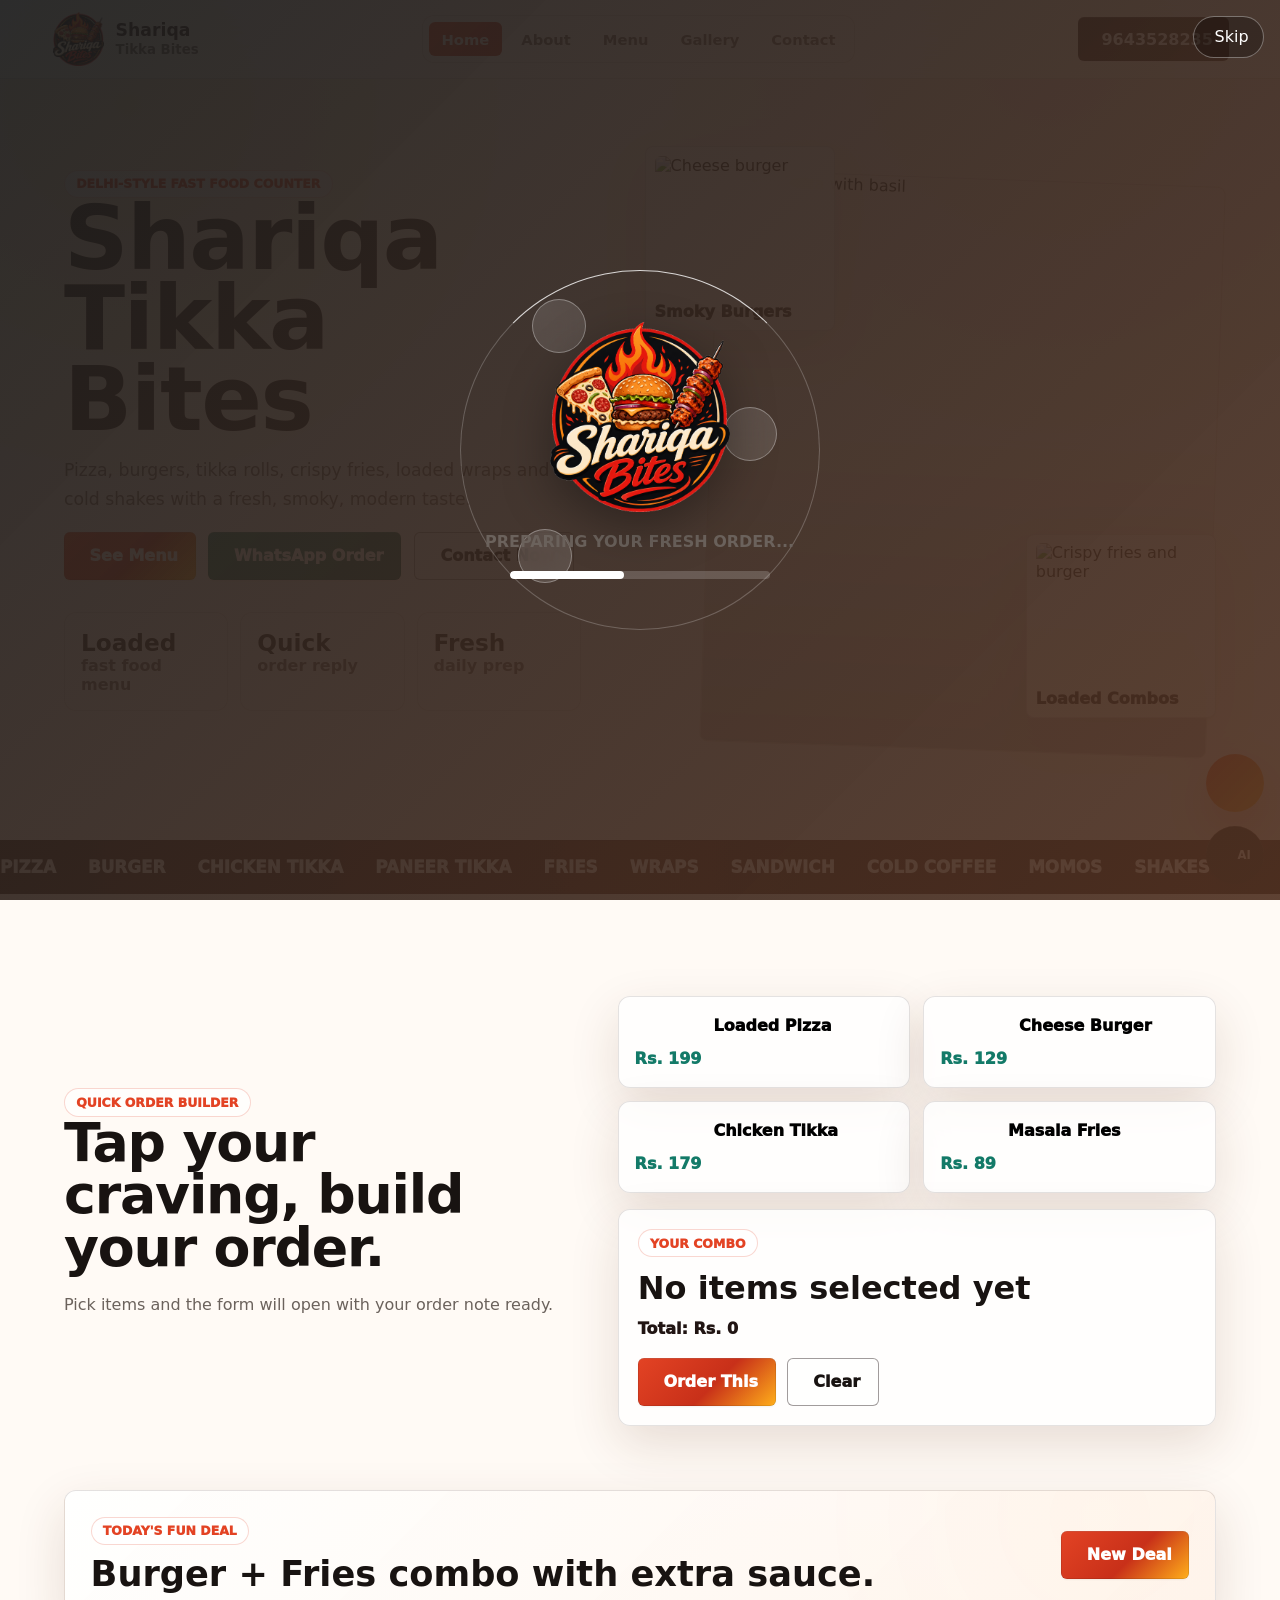
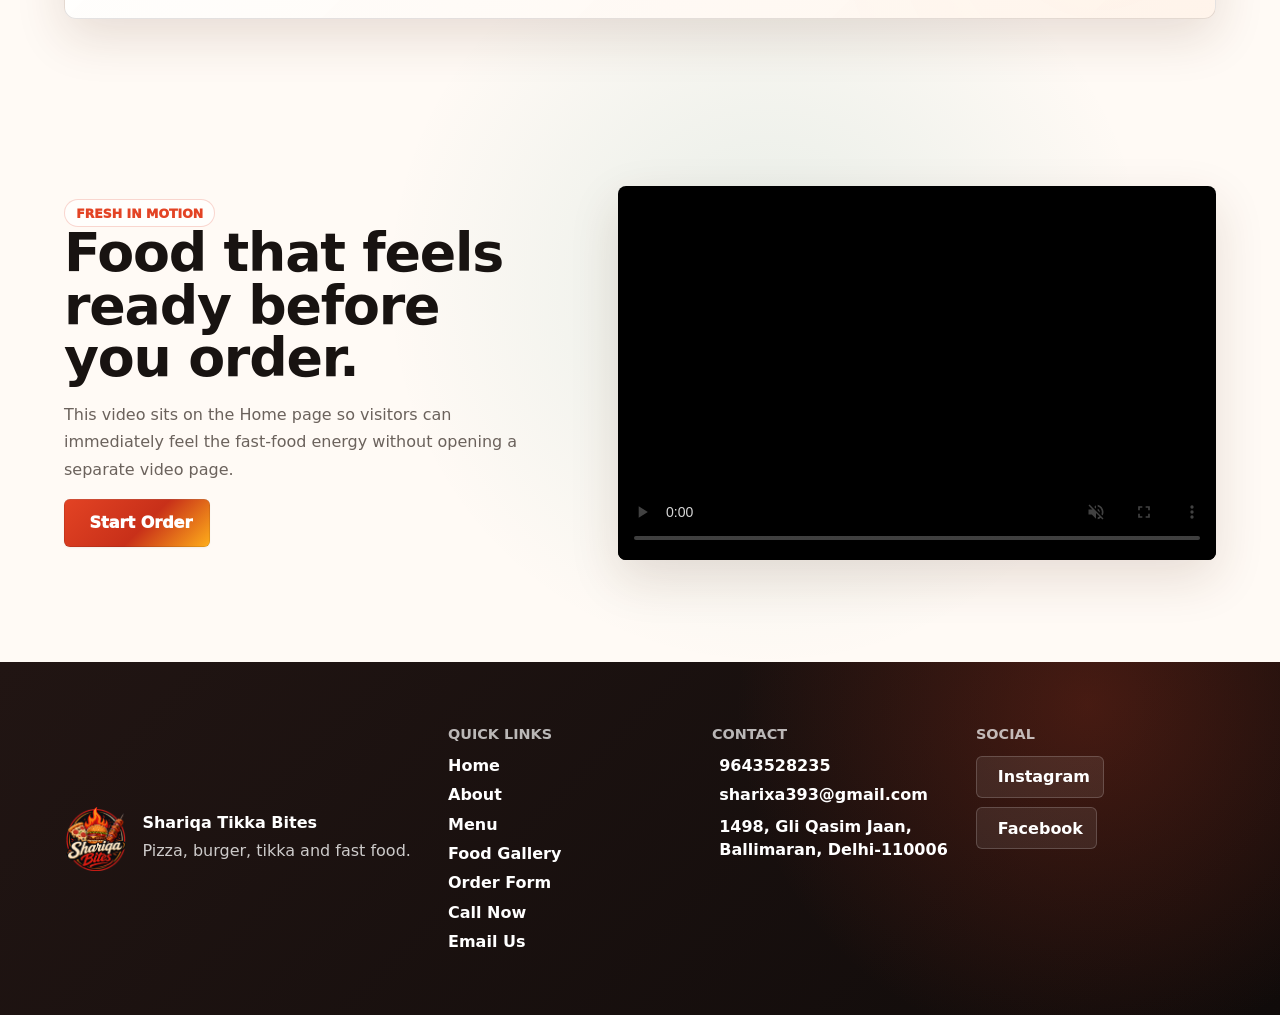
==== commit 138db15a: "Update Shariqa Tikka Bites frontend and backend" ====
--- a/index.html
+++ b/index.html
@@ -49,17 +49,45 @@
           <span class="eyebrow">Delhi-style fast food counter</span>
           <h1>Shariqa Tikka Bites</h1>
           <p>Pizza, burgers, tikka rolls, crispy fries, loaded wraps and cold shakes with a fresh, smoky, modern taste.</p>
-          <div class="hero-actions"><a class="btn btn-primary" href="menu.html"><i data-lucide="utensils"></i>See Menu</a><button class="btn btn-light" type="button" data-open-popup><i data-lucide="send"></i>Contact Now</button></div>
-          <div class="hero-stats" aria-label="Highlights"><span><strong>40+</strong> fast food items</span><span><strong>30 min</strong> quick order reply</span><span><strong>Fresh</strong> daily prep</span></div>
+          <div class="hero-actions"><a class="btn btn-primary" href="menu.html"><i data-lucide="utensils"></i>See Menu</a><a class="btn btn-whatsapp" href="https://wa.me/919643528235?text=Hi%20Shariqa%20Tikka%20Bites%2C%20I%20want%20to%20place%20an%20order." target="_blank" rel="noopener"><i data-lucide="message-circle"></i>WhatsApp Order</a><button class="btn btn-light" type="button" data-open-popup><i data-lucide="send"></i>Contact Now</button></div>
+          <div class="hero-stats" aria-label="Highlights"><span><strong>Loaded</strong> fast food menu</span><span><strong>Quick</strong> order reply</span><span><strong>Fresh</strong> daily prep</span></div>
         </div>
         <div class="hero-visual reveal">
           <div class="hero-main-photo"><img src="https://images.unsplash.com/photo-1565299624946-b28f40a0ae38?auto=format&fit=crop&w=1100&q=85" alt="Fresh pizza with basil" /></div>
           <div class="floating-card float-one"><img src="https://images.unsplash.com/photo-1568901346375-23c9450c58cd?auto=format&fit=crop&w=500&q=85" alt="Cheese burger" /><span>Smoky Burgers</span></div>
           <div class="floating-card float-two"><img src="https://images.unsplash.com/photo-1606755962773-d324e0a13086?auto=format&fit=crop&w=500&q=85" alt="Crispy fries and burger" /><span>Loaded Combos</span></div>
         </div>
-      </section>
-      <section class="ticker" aria-label="Popular food list"><div><span>Pizza</span><span>Burger</span><span>Chicken Tikka</span><span>Paneer Tikka</span><span>Fries</span><span>Wraps</span><span>Sandwich</span><span>Cold Coffee</span><span>Momos</span><span>Shakes</span></div></section>
-      <section class="section video-section home-video" id="home-video">
+      </section>
+      <section class="ticker" aria-label="Popular food list"><div><span>Pizza</span><span>Burger</span><span>Chicken Tikka</span><span>Paneer Tikka</span><span>Fries</span><span>Wraps</span><span>Sandwich</span><span>Cold Coffee</span><span>Momos</span><span>Shakes</span></div></section>
+      <section class="section order-builder" aria-labelledby="builderTitle">
+        <div class="section-copy reveal">
+          <span class="eyebrow">Quick order builder</span>
+          <h2 id="builderTitle">Tap your craving, build your order.</h2>
+          <p>Pick items and the form will open with your order note ready.</p>
+        </div>
+        <div class="builder-panel reveal">
+          <div class="builder-items" aria-label="Quick order items">
+            <button type="button" data-builder-item="Loaded Pizza" data-builder-price="199"><i data-lucide="pizza"></i><span>Loaded Pizza</span><strong>Rs. 199</strong></button>
+            <button type="button" data-builder-item="Cheese Burger" data-builder-price="129"><i data-lucide="sandwich"></i><span>Cheese Burger</span><strong>Rs. 129</strong></button>
+            <button type="button" data-builder-item="Chicken Tikka" data-builder-price="179"><i data-lucide="flame"></i><span>Chicken Tikka</span><strong>Rs. 179</strong></button>
+            <button type="button" data-builder-item="Masala Fries" data-builder-price="89"><i data-lucide="bean"></i><span>Masala Fries</span><strong>Rs. 89</strong></button>
+          </div>
+          <div class="builder-summary">
+            <span class="eyebrow">Your combo</span>
+            <h3 id="builderSummary">No items selected yet</h3>
+            <p id="builderTotal">Total: Rs. 0</p>
+            <div class="builder-actions">
+              <button class="btn btn-primary" type="button" id="builderOrder"><i data-lucide="shopping-bag"></i>Order This</button>
+              <button class="btn btn-light" type="button" id="builderClear"><i data-lucide="rotate-ccw"></i>Clear</button>
+            </div>
+          </div>
+        </div>
+      </section>
+      <section class="deal-strip reveal" aria-label="Deal generator">
+        <div><span class="eyebrow">Today's fun deal</span><h2 id="dealText">Burger + Fries combo with extra sauce.</h2></div>
+        <button class="btn btn-primary" type="button" id="dealButton"><i data-lucide="sparkles"></i>New Deal</button>
+      </section>
+      <section class="section video-section home-video" id="home-video">
         <div class="section-copy reveal"><span class="eyebrow">Fresh in motion</span><h2>Food that feels ready before you order.</h2><p>This video sits on the Home page so visitors can immediately feel the fast-food energy without opening a separate video page.</p><button class="btn btn-primary" type="button" data-open-popup><i data-lucide="shopping-bag"></i>Start Order</button></div>
         <div class="video-frame reveal"><video controls muted loop playsinline poster="https://images.unsplash.com/photo-1550547660-d9450f859349?auto=format&fit=crop&w=1200&q=85"><source src="https://cdn.coverr.co/videos/user-ai-generation-xU0txiBpkCyI/1080p.mp4" type="video/mp4" /></video></div>
       </section>
@@ -91,7 +119,7 @@
         <span class="eyebrow">Quick contact</span>
         <h2 id="popupTitle">Shariqa Tikka Bites se baat karein</h2>
         <p>Form submit karte hi details email par chali jayengi.</p>
-        <form class="contact-form" action="https://formsubmit.co/sharixa393@gmail.com" method="POST" target="_blank">
+        <form class="contact-form" data-contact-form action="https://formsubmit.co/sharixa393@gmail.com" method="POST" target="_blank">
           <input type="hidden" name="_subject" value="Popup inquiry from Shariqa Tikka Bites website" />
           <input type="hidden" name="_captcha" value="false" />
           <input type="hidden" name="_template" value="table" />
@@ -101,8 +129,9 @@
           <div class="form-row"><label>Quantity<input name="quantity" type="number" min="1" value="1" required /></label><label>Needed by<input name="needed_by" type="datetime-local" /></label></div>
           <label>Delivery / pickup address<textarea name="customer_address" rows="3" placeholder="Your complete address or write pickup" required></textarea></label>
           <label>Extra requirement<textarea name="message" rows="3" placeholder="Spice, sauce, landmark or party details" required></textarea></label>
-          <button class="btn btn-primary" type="submit"><i data-lucide="send"></i>Send Message</button>
-        </form>
+          <button class="btn btn-primary" type="submit"><i data-lucide="send"></i>Send Message</button>
+          <p class="form-status" data-form-status aria-live="polite"></p>
+        </form>
         <button class="quiet-btn" type="button" id="stopPopup">Do not show popup again</button>
       </aside>
     </div>
@@ -111,14 +140,16 @@
         <img src="assets/shariqa-bites-logo.png" alt="Shariqa Tikka Bites logo" />
         <div><strong>Shariqa Tikka Bites</strong><p>Pizza, burger, tikka and fast food.</p></div>
       </div>
-      <div class="footer-links">
-        <h3>Quick links</h3>
-        <a href="index.html">Home</a>
-        <a href="about.html">About</a>
-        <a href="menu.html">Menu</a>
-        <a href="gallery.html">Gallery</a>
-        <a href="contact.html">Contact</a>
-      </div>
+      <div class="footer-links">
+        <h3>Quick links</h3>
+        <a href="index.html">Home</a>
+        <a href="about.html">About</a>
+        <a href="menu.html">Menu</a>
+        <a href="gallery.html">Food Gallery</a>
+        <a href="contact.html">Order Form</a>
+        <a href="tel:+919643528235">Call Now</a>
+        <a href="mailto:sharixa393@gmail.com">Email Us</a>
+      </div>
       <div class="footer-contact">
         <h3>Contact</h3>
         <a href="tel:+919643528235"><i data-lucide="phone"></i>9643528235</a>
@@ -126,12 +157,12 @@
         <span><i data-lucide="map-pin"></i>1498, Gli Qasim Jaan, Ballimaran, Delhi-110006</span>
       </div>
       <div class="footer-social">
-        <h3>Social</h3>
-        <div class="social-links">
-          <a href="https://www.instagram.com/" target="_blank" rel="noopener" aria-label="Instagram"><i data-lucide="instagram"></i></a>
-          <a href="https://www.facebook.com/" target="_blank" rel="noopener" aria-label="Facebook"><i data-lucide="facebook"></i></a>
-        </div>
-      </div>
+        <h3>Social</h3>
+        <div class="social-links">
+          <a href="https://www.instagram.com/" target="_blank" rel="noopener" aria-label="Instagram"><i data-lucide="instagram"></i><span>Instagram</span></a>
+          <a href="https://www.facebook.com/" target="_blank" rel="noopener" aria-label="Facebook"><i data-lucide="facebook"></i><span>Facebook</span></a>
+        </div>
+      </div>
     </footer>
   </body>
 </html>
--- a/styles.css
+++ b/styles.css
@@ -1,15 +1,15 @@
 :root {
-  --ink: #1c1c1c;
-  --muted: #5f5f5d;
-  --paper: #f7f4ed;
-  --surface: #fcfbf8;
-  --tomato: #a9472b;
-  --saffron: #d88b35;
-  --mint: #2f6f63;
-  --charcoal: #1c1c1c;
-  --line: #eceae4;
-  --strong-line: rgba(28, 28, 28, 0.4);
-  --shadow: rgba(0, 0, 0, 0.1) 0px 4px 12px;
+  --ink: #181311;
+  --muted: #6b625c;
+  --paper: #fffaf5;
+  --surface: #ffffff;
+  --tomato: #e34324;
+  --saffron: #ffaf1a;
+  --mint: #137a68;
+  --charcoal: #211513;
+  --line: rgba(33, 21, 19, 0.12);
+  --strong-line: rgba(33, 21, 19, 0.42);
+  --shadow: rgba(86, 42, 24, 0.14) 0px 18px 50px;
   --button-shadow: rgba(255, 255, 255, 0.2) 0px 0.5px 0px 0px inset, rgba(0, 0, 0, 0.2) 0px 0px 0px 0.5px inset, rgba(0, 0, 0, 0.05) 0px 1px 2px 0px;
   --radius: 12px;
 }
@@ -20,14 +20,17 @@
 
 html {
   scroll-behavior: smooth;
+  overflow-x: hidden;
 }
 
 body {
   margin: 0;
+  overflow-x: hidden;
   color: var(--ink);
   background:
-    radial-gradient(circle at 14% 8%, rgba(216, 139, 53, 0.16), transparent 26rem),
-    radial-gradient(circle at 80% 0%, rgba(169, 71, 43, 0.1), transparent 24rem),
+    radial-gradient(circle at 10% 4%, rgba(255, 175, 26, 0.2), transparent 24rem),
+    radial-gradient(circle at 82% 2%, rgba(227, 67, 36, 0.13), transparent 25rem),
+    radial-gradient(circle at 60% 72%, rgba(19, 122, 104, 0.1), transparent 24rem),
     var(--paper);
   font-family: Inter, ui-sans-serif, system-ui, -apple-system, BlinkMacSystemFont, "Segoe UI", sans-serif;
   letter-spacing: 0;
@@ -100,6 +103,7 @@
 .chatbot-launch svg,
 .chatbot-header svg,
 .chatbot-form svg,
+.prep-icon svg,
 .contact-lines svg {
   width: 1.05rem;
   height: 1.05rem;
@@ -213,8 +217,10 @@
 
 .intro-center img {
   width: min(180px, 42vw);
-  border-radius: 16px;
-  box-shadow: var(--button-shadow);
+  border-radius: 0;
+  background: transparent;
+  box-shadow: none;
+  filter: drop-shadow(0 14px 24px rgba(0, 0, 0, 0.34));
 }
 
 .intro-center p {
@@ -278,7 +284,7 @@
   gap: 1.2rem;
   padding: 0.75rem clamp(1rem, 4vw, 4rem);
   border-bottom: 1px solid var(--line);
-  background: rgba(247, 244, 237, 0.88);
+  background: rgba(255, 250, 245, 0.9);
   backdrop-filter: blur(18px);
 }
 
@@ -292,8 +298,9 @@
 .brand img {
   width: 54px;
   height: 54px;
-  border-radius: 8px;
-  object-fit: cover;
+  border-radius: 0;
+  background: transparent;
+  object-fit: contain;
 }
 
 .brand span {
@@ -303,6 +310,7 @@
 
 .brand strong {
   font-size: 1.08rem;
+  color: var(--charcoal);
 }
 
 .brand small {
@@ -319,7 +327,7 @@
   padding: 0.35rem;
   border: 1px solid var(--line);
   border-radius: 12px;
-  background: rgba(252, 251, 248, 0.65);
+  background: rgba(255, 255, 255, 0.78);
 }
 
 .nav-links a {
@@ -334,6 +342,11 @@
 .nav-links a:hover {
   color: var(--ink);
   background: #fff;
+}
+
+.nav-links a.active {
+  color: #fff;
+  background: linear-gradient(135deg, var(--tomato), #b92819);
 }
 
 .nav-toggle {
@@ -356,7 +369,7 @@
   border-radius: 6px;
   padding: 0 1rem;
   color: #fff;
-  background: var(--ink);
+  background: linear-gradient(135deg, var(--charcoal), #3c211c);
   font-weight: 900;
   box-shadow: var(--button-shadow);
 }
@@ -417,6 +430,13 @@
 .hero-copy p {
   max-width: 36rem;
   font-size: 1.08rem;
+}
+
+.hero-copy,
+.section-copy,
+.contact-panel > div,
+.contact-form {
+  min-width: 0;
 }
 
 .hero-actions,
@@ -447,14 +467,20 @@
 
 .btn-primary {
   color: #fff;
-  background: linear-gradient(135deg, var(--tomato), var(--saffron));
+  background: linear-gradient(135deg, var(--tomato), #c83019 55%, var(--saffron));
+  box-shadow: var(--button-shadow);
+}
+
+.btn-whatsapp {
+  color: #fff;
+  background: linear-gradient(135deg, var(--mint), #0d5d4f);
   box-shadow: var(--button-shadow);
 }
 
 .btn-light {
   color: var(--ink);
   border: 1px solid var(--strong-line);
-  background: transparent;
+  background: rgba(255, 255, 255, 0.62);
   box-shadow: none;
 }
 
@@ -471,7 +497,7 @@
   border: 1px solid var(--line);
   border-radius: var(--radius);
   padding: 1rem;
-  background: rgba(252, 251, 248, 0.72);
+  background: rgba(255, 255, 255, 0.74);
   color: var(--muted);
   font-weight: 800;
 }
@@ -551,7 +577,7 @@
 .ticker {
   overflow: hidden;
   border-block: 1px solid var(--line);
-  background: var(--charcoal);
+  background: linear-gradient(90deg, var(--charcoal), #441a14, var(--charcoal));
   color: #fff;
 }
 
@@ -573,8 +599,23 @@
   padding: clamp(4rem, 8vw, 7rem) clamp(1rem, 5vw, 5rem);
 }
 
+.page-hero {
+  max-width: 980px;
+  padding: clamp(4rem, 8vw, 7rem) clamp(1rem, 5vw, 5rem) clamp(1rem, 3vw, 2rem);
+}
+
+.page-hero h1 {
+  max-width: 11ch;
+}
+
+.page-hero p {
+  max-width: 44rem;
+  font-size: 1.08rem;
+}
+
 .about,
-.video-section {
+.video-section,
+.order-builder {
   display: grid;
   grid-template-columns: minmax(0, 0.9fr) minmax(300px, 1.1fr);
   gap: clamp(2rem, 5vw, 5rem);
@@ -679,6 +720,107 @@
 .menu-card strong {
   color: var(--tomato);
   font-size: 1.2rem;
+}
+
+.order-builder {
+  padding-bottom: clamp(2rem, 5vw, 4rem);
+}
+
+.builder-panel {
+  display: grid;
+  gap: 1rem;
+}
+
+.builder-items {
+  display: grid;
+  grid-template-columns: repeat(2, minmax(0, 1fr));
+  gap: 0.8rem;
+}
+
+.builder-items button,
+.builder-summary,
+.deal-strip {
+  border: 1px solid var(--line);
+  border-radius: var(--radius);
+  background: rgba(255, 255, 255, 0.82);
+  box-shadow: var(--shadow);
+}
+
+.builder-items button {
+  display: grid;
+  grid-template-columns: auto 1fr;
+  align-items: center;
+  gap: 0.55rem 0.75rem;
+  min-height: 92px;
+  padding: 1rem;
+  text-align: left;
+  cursor: pointer;
+  transition: transform 0.2s ease, border-color 0.2s ease, background 0.2s ease;
+}
+
+.builder-items button:hover,
+.builder-items button.active {
+  transform: translateY(-3px);
+  border-color: rgba(227, 67, 36, 0.45);
+  background: #fff4ec;
+}
+
+.builder-items svg {
+  grid-row: span 2;
+  width: 1.4rem;
+  height: 1.4rem;
+  color: var(--tomato);
+}
+
+.builder-items span,
+.builder-items strong {
+  display: block;
+  min-width: 0;
+  font-weight: 950;
+}
+
+.builder-items strong {
+  color: var(--mint);
+}
+
+.builder-summary {
+  padding: 1.2rem;
+}
+
+.builder-summary h3 {
+  margin-top: 0.75rem;
+  font-size: clamp(1.35rem, 3vw, 2rem);
+}
+
+.builder-summary p {
+  margin-bottom: 1rem;
+  color: var(--charcoal);
+  font-weight: 950;
+}
+
+.builder-actions {
+  display: flex;
+  flex-wrap: wrap;
+  gap: 0.7rem;
+}
+
+.deal-strip {
+  display: flex;
+  align-items: center;
+  justify-content: space-between;
+  gap: 1.5rem;
+  margin: 0 clamp(1rem, 5vw, 5rem) clamp(2rem, 5vw, 4rem);
+  padding: clamp(1rem, 3vw, 1.6rem);
+  background:
+    linear-gradient(135deg, rgba(255, 255, 255, 0.9), rgba(255, 244, 236, 0.92)),
+    radial-gradient(circle at 90% 20%, rgba(255, 175, 26, 0.26), transparent 18rem);
+}
+
+.deal-strip h2 {
+  margin: 0.7rem 0 0;
+  font-size: clamp(1.35rem, 3vw, 2.2rem);
+  line-height: 1.05;
+  letter-spacing: 0;
 }
 
 .gallery {
@@ -790,7 +932,7 @@
   border-radius: 6px;
   padding: 0.9rem 1rem;
   color: var(--ink);
-  background: var(--paper);
+  background: #fffdfb;
   outline: none;
   resize: vertical;
 }
@@ -800,6 +942,14 @@
 .contact-form textarea:focus {
   border-color: var(--tomato);
   box-shadow: var(--shadow);
+}
+
+.form-status {
+  min-height: 1.35rem;
+  margin: -0.2rem 0 0;
+  color: var(--mint);
+  font-size: 0.9rem;
+  font-weight: 850;
 }
 
 .form-row {
@@ -1044,20 +1194,22 @@
 }
 
 .site-footer {
-  display: flex;
-  flex-wrap: wrap;
-  align-items: center;
-  justify-content: center;
-  gap: 1rem;
-  padding: 2rem 1rem;
+  display: grid;
+  grid-template-columns: minmax(240px, 1.5fr) repeat(3, minmax(160px, 1fr));
+  gap: 1.5rem;
+  padding: clamp(2rem, 5vw, 4rem) clamp(1rem, 5vw, 5rem);
   color: #fff;
-  background: var(--charcoal);
+  background:
+    radial-gradient(circle at 85% 12%, rgba(227, 67, 36, 0.24), transparent 22rem),
+    linear-gradient(135deg, var(--charcoal), #100b0a);
 }
 
 .site-footer img {
-  width: 48px;
-  height: 48px;
-  border-radius: 8px;
+  width: 64px;
+  height: 64px;
+  border-radius: 0;
+  background: transparent;
+  object-fit: contain;
 }
 
 .site-footer p {
@@ -1065,9 +1217,74 @@
   color: rgba(255, 255, 255, 0.78);
 }
 
-.site-footer a {
+.site-footer a,
+.site-footer span {
+  display: inline-flex;
+  align-items: center;
+  gap: 0.45rem;
   color: #fff;
-  font-weight: 950;
+  font-weight: 700;
+}
+
+.footer-brand {
+  display: flex;
+  gap: 0.9rem;
+  align-items: center;
+}
+
+.footer-brand strong {
+  display: block;
+  margin-bottom: 0.35rem;
+}
+
+.footer-links,
+.footer-contact,
+.footer-social {
+  display: grid;
+  align-content: start;
+  gap: 0.65rem;
+}
+
+.site-footer h3 {
+  margin: 0 0 0.2rem;
+  color: rgba(255, 255, 255, 0.7);
+  font-size: 0.9rem;
+  text-transform: uppercase;
+}
+
+.footer-contact span {
+  align-items: flex-start;
+  line-height: 1.45;
+}
+
+.footer-contact svg,
+.social-links svg {
+  width: 1.05rem;
+  height: 1.05rem;
+  flex: 0 0 auto;
+}
+
+.social-links {
+  display: grid;
+  gap: 0.6rem;
+}
+
+.social-links a {
+  display: inline-flex;
+  align-items: center;
+  gap: 0.5rem;
+  width: fit-content;
+  min-height: 42px;
+  border: 1px solid rgba(255, 255, 255, 0.18);
+  border-radius: 6px;
+  padding: 0 0.8rem;
+  background: rgba(255, 255, 255, 0.08);
+  transition: transform 0.2s ease, background 0.2s ease;
+}
+
+.social-links a:hover {
+  transform: translateY(-2px);
+  background: rgba(255, 175, 26, 0.18);
 }
 
 .reveal {
@@ -1210,6 +1427,7 @@
   .hero,
   .about,
   .video-section,
+  .order-builder,
   .contact-panel {
     grid-template-columns: 1fr;
   }
@@ -1232,6 +1450,10 @@
   }
 
   .gallery {
+    grid-template-columns: repeat(2, minmax(0, 1fr));
+  }
+
+  .site-footer {
     grid-template-columns: repeat(2, minmax(0, 1fr));
   }
 }
@@ -1267,25 +1489,54 @@
   }
 
   h1 {
-    font-size: clamp(3rem, 18vw, 4.4rem);
+    font-size: clamp(2.85rem, 16vw, 4rem);
+    max-width: 8.5ch;
   }
 
   .hero-stats,
   .feature-grid,
-  .menu-grid {
+  .menu-grid,
+  .builder-items {
     grid-template-columns: 1fr;
+  }
+
+  .deal-strip {
+    align-items: flex-start;
+    flex-direction: column;
+  }
+
+  .hero-copy p,
+  .page-hero p,
+  .section-copy p {
+    max-width: min(100%, 19rem);
+    overflow-wrap: break-word;
+  }
+
+  .order-builder .section-copy h2 {
+    max-width: 18rem;
+    font-size: clamp(2rem, 12vw, 3rem);
+    overflow-wrap: break-word;
   }
 
   .hero-visual {
     min-height: 410px;
+    overflow: hidden;
   }
 
   .hero-main-photo {
-    inset: 3rem 0 0 0;
+    inset: 3rem 0.25rem 0 0.25rem;
   }
 
   .floating-card {
-    width: 150px;
+    width: 142px;
+  }
+
+  .float-one {
+    left: 0.25rem;
+  }
+
+  .float-two {
+    right: 0.25rem;
   }
 
   .about-collage {
@@ -1313,6 +1564,14 @@
     width: auto;
   }
 
+  .page-hero {
+    padding-top: 3rem;
+  }
+
+  .site-footer {
+    grid-template-columns: 1fr;
+  }
+
   .gallery img:nth-child(1),
   .gallery img:nth-child(6) {
     grid-row: auto;
